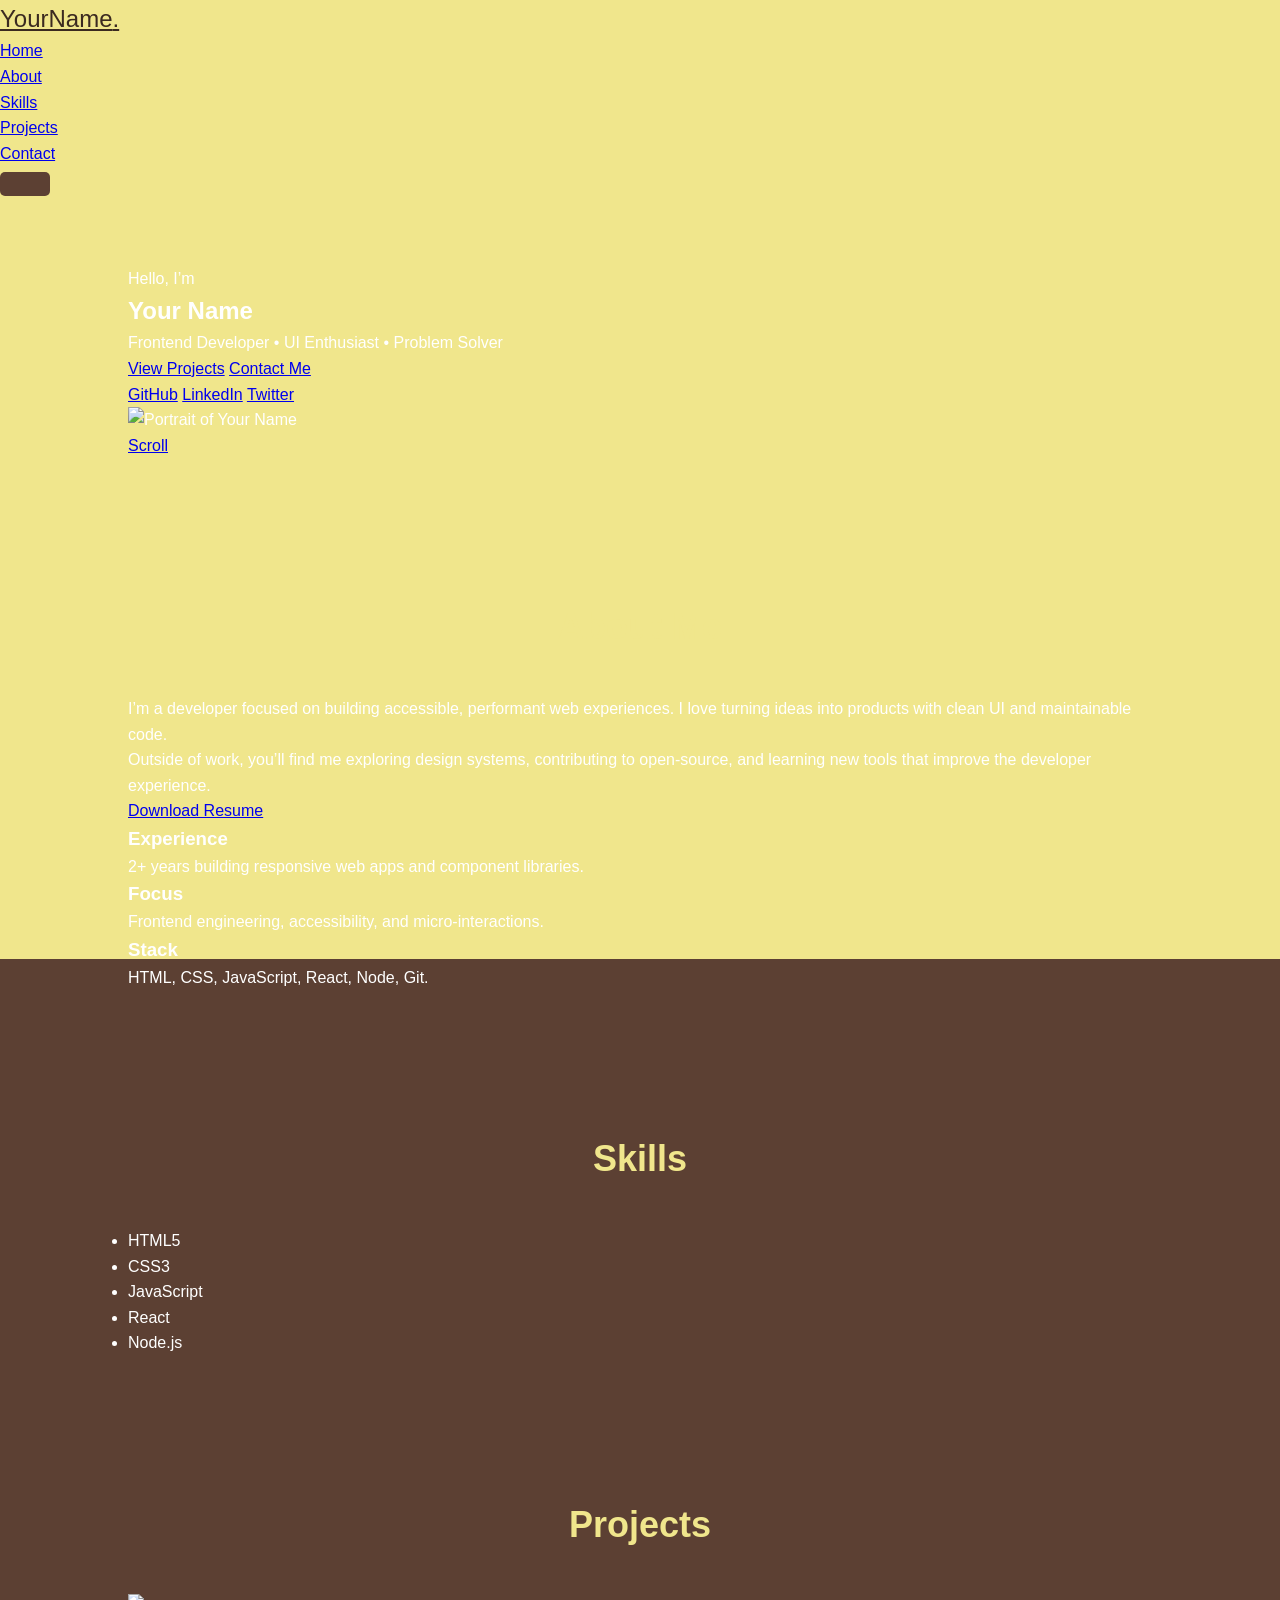
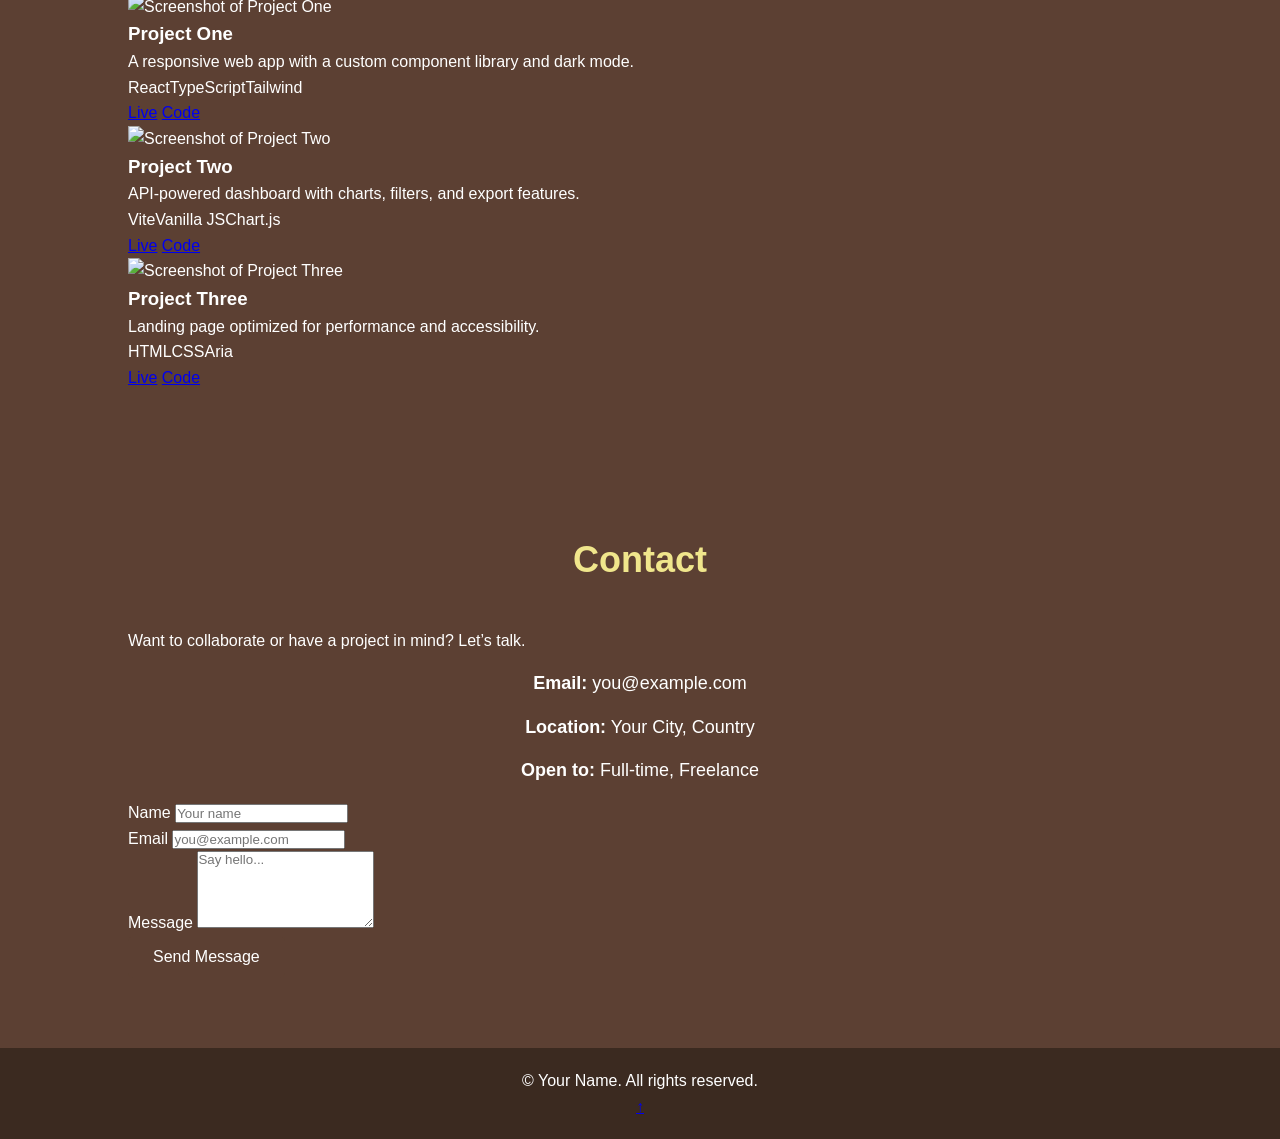
==== Index.html @ 64b2c74c "Revamp portfolio layout and styling Updated the structure and content of the portfolio webpage, incl" ====
<!DOCTYPE html>
<html lang="en">
<head>
  <meta charset="UTF-8" />
  <meta name="viewport" content="width=device-width, initial-scale=1" />
  <title>Personal Portfolio</title>
  <link rel="preconnect" href="[fonts.googleapis.com](https://fonts.googleapis.com)">
  <link rel="preconnect" href="[fonts.gstatic.com](https://fonts.gstatic.com)" crossorigin>
  <link href="[fonts.googleapis.com](https://fonts.googleapis.com/css2?family=Poppins:wght@300;400;600;700&display=swap)" rel="stylesheet">
  <link rel="stylesheet" href="styles.css" />
</head>
<body>
  <header class="site-header">
    <div class="container nav-container">
      <a href="#" class="logo">YourName<span>.</span></a>
      <nav class="site-nav" id="siteNav">
        <ul>
          <li><a href="#home" class="nav-link">Home</a></li>
          <li><a href="#about" class="nav-link">About</a></li>
          <li><a href="#skills" class="nav-link">Skills</a></li>
          <li><a href="#projects" class="nav-link">Projects</a></li>
          <li><a href="#contact" class="nav-link">Contact</a></li>
        </ul>
      </nav>
      <button class="hamburger" id="hamburger" aria-label="Toggle menu" aria-expanded="false">
        <span></span><span></span><span></span>
      </button>
    </div>
  </header>

  <main>
    <!-- Hero -->
    <section id="home" class="section hero">
      <div class="container hero-inner">
        <div class="hero-text">
          <p class="eyebrow">Hello, I’m</p>
          <h1>Your Name</h1>
          <p class="subtitle">Frontend Developer • UI Enthusiast • Problem Solver</p>
          <div class="hero-cta">
            <a href="#projects" class="btn primary">View Projects</a>
            <a href="#contact" class="btn ghost">Contact Me</a>
          </div>
          <div class="socials">
            <a href="#" aria-label="GitHub" class="social-link">GitHub</a>
            <a href="#" aria-label="LinkedIn" class="social-link">LinkedIn</a>
            <a href="#" aria-label="Twitter" class="social-link">Twitter</a>
          </div>
        </div>
        <div class="hero-visual">
          <div class="avatar">
            <!-- Replace with your photo -->
            <img src="[via.placeholder.com](https://via.placeholder.com/420x420.png?text=Your+Photo)" alt="Portrait of Your Name" />
          </div>
        </div>
      </div>
      <a href="#about" class="scroll-indicator" aria-label="Scroll to About">Scroll</a>
    </section>

    <!-- About -->
    <section id="about" class="section about">
      <div class="container grid-2">
        <div>
          <h2>About Me</h2>
          <p>
            I’m a developer focused on building accessible, performant web experiences.
            I love turning ideas into products with clean UI and maintainable code.
          </p>
          <p>
            Outside of work, you’ll find me exploring design systems, contributing to open-source,
            and learning new tools that improve the developer experience.
          </p>
          <a href="resume.pdf" class="btn" download>Download Resume</a>
        </div>
        <div class="about-cards">
          <div class="about-card">
            <h3>Experience</h3>
            <p>2+ years building responsive web apps and component libraries.</p>
          </div>
          <div class="about-card">
            <h3>Focus</h3>
            <p>Frontend engineering, accessibility, and micro-interactions.</p>
          </div>
          <div class="about-card">
            <h3>Stack</h3>
            <p>HTML, CSS, JavaScript, React, Node, Git.</p>
          </div>
        </div>
      </div>
    </section>

    <!-- Skills -->
    <section id="skills" class="section skills">
      <div class="container">
        <h2>Skills</h2>
        <ul class="skill-list">
          <li class="skill">
            <span>HTML5</span>
            <div class="bar" data-level="95"><span></span></div>
          </li>
          <li class="skill">
            <span>CSS3</span>
            <div class="bar" data-level="90"><span></span></div>
          </li>
          <li class="skill">
            <span>JavaScript</span>
            <div class="bar" data-level="85"><span></span></div>
          </li>
          <li class="skill">
            <span>React</span>
            <div class="bar" data-level="80"><span></span></div>
          </li>
          <li class="skill">
            <span>Node.js</span>
            <div class="bar" data-level="70"><span></span></div>
          </li>
        </ul>
      </div>
    </section>

    <!-- Projects -->
    <section id="projects" class="section projects">
      <div class="container">
        <h2>Projects</h2>
        <div class="cards">
          <article class="card">
            <img src="[via.placeholder.com](https://via.placeholder.com/800x520.png?text=Project+One)" alt="Screenshot of Project One" />
            <div class="card-body">
              <h3>Project One</h3>
              <p>A responsive web app with a custom component library and dark mode.</p>
              <div class="tags">
                <span>React</span><span>TypeScript</span><span>Tailwind</span>
              </div>
              <div class="actions">
                <a class="btn small" href="#" target="_blank" rel="noopener">Live</a>
                <a class="btn small ghost" href="#" target="_blank" rel="noopener">Code</a>
              </div>
            </div>
          </article>

          <article class="card">
            <img src="[via.placeholder.com](https://via.placeholder.com/800x520.png?text=Project+Two)" alt="Screenshot of Project Two" />
            <div class="card-body">
              <h3>Project Two</h3>
              <p>API-powered dashboard with charts, filters, and export features.</p>
              <div class="tags">
                <span>Vite</span><span>Vanilla JS</span><span>Chart.js</span>
              </div>
              <div class="actions">
                <a class="btn small" href="#" target="_blank" rel="noopener">Live</a>
                <a class="btn small ghost" href="#" target="_blank" rel="noopener">Code</a>
              </div>
            </div>
          </article>

          <article class="card">
            <img src="[via.placeholder.com](https://via.placeholder.com/800x520.png?text=Project+Three)" alt="Screenshot of Project Three" />
            <div class="card-body">
              <h3>Project Three</h3>
              <p>Landing page optimized for performance and accessibility.</p>
              <div class="tags">
                <span>HTML</span><span>CSS</span><span>Aria</span>
              </div>
              <div class="actions">
                <a class="btn small" href="#" target="_blank" rel="noopener">Live</a>
                <a class="btn small ghost" href="#" target="_blank" rel="noopener">Code</a>
              </div>
            </div>
          </article>
        </div>
      </div>
    </section>

    <!-- Contact -->
    <section id="contact" class="section contact">
      <div class="container grid-2">
        <div>
          <h2>Contact</h2>
          <p>Want to collaborate or have a project in mind? Let’s talk.</p>
          <ul class="contact-list">
            <li><strong>Email:</strong> you@example.com</li>
            <li><strong>Location:</strong> Your City, Country</li>
            <li><strong>Open to:</strong> Full-time, Freelance</li>
          </ul>
        </div>
        <form class="contact-form" id="contactForm" novalidate>
          <div class="field">
            <label for="name">Name</label>
            <input id="name" name="name" type="text" required placeholder="Your name" />
            <span class="error" aria-live="polite"></span>
          </div>
          <div class="field">
            <label for="email">Email</label>
            <input id="email" name="email" type="email" required placeholder="you@example.com" />
            <span class="error" aria-live="polite"></span>
          </div>
          <div class="field">
            <label for="message">Message</label>
            <textarea id="message" name="message" rows="5" required placeholder="Say hello..."></textarea>
            <span class="error" aria-live="polite"></span>
          </div>
          <button type="submit" class="btn primary">Send Message</button>
          <p class="form-status" id="formStatus" role="status" aria-live="polite"></p>
        </form>
      </div>
    </section>
  </main>

  <footer class="site-footer">
    <div class="container footer-inner">
      <p>© <span id="year"></span> Your Name. All rights reserved.</p>
      <a href="#home" class="to-top" aria-label="Back to top">↑</a>
    </div>
  </footer>

  <script src="script.js"></script>
</body>
                </html>
---- styles.css ----
* {
  margin: 0;
  padding: 0;
  box-sizing: border-box;
  font-family: Arial, Helvetica, sans-serif;
}

body {
  color: #fff;
  line-height: 1.6;

  /* Split Background */
  background: linear-gradient(
    to bottom,
    khaki 35%,
    #5c4033 35%
  );
}

/* Navigation */
.navbar {
  display: flex;
  justify-content: space-between;
  align-items: center;
  padding: 20px 10%;
  background-color: rgba(0, 0, 0, 0.2);
}

.logo {
  color: #3b2a20;
  font-size: 24px;
}

.nav-links {
  display: flex;
  list-style: none;
}

.nav-links li {
  margin-left: 20px;
}

.nav-links a {
  text-decoration: none;
  color: #3b2a20;
  font-weight: bold;
  transition: 0.3s;
}

.nav-links a:hover {
  color: white;
}

/* Hero Section */
.hero {
  padding: 60px 10%;
}

.hero-content {
  display: flex;
  align-items: center;
  justify-content: center;
  gap: 50px;
  flex-wrap: wrap;
}

.profile-photo {
  width: 250px;
  height: 250px;
  border-radius: 50%;
  object-fit: cover;
  border: 6px solid #5c4033;
  box-shadow: 0 4px 15px rgba(0, 0, 0, 0.3);
}

.intro-text {
  max-width: 600px;
}

.intro-text h1 {
  color: #3b2a20;
  font-size: 45px;
}

.intro-text h3 {
  color: #5c4033;
  margin-bottom: 15px;
}

.intro-text p {
  color: #2b1d15;
  margin-bottom: 20px;
  font-size: 18px;
}

button {
  padding: 12px 25px;
  border: none;
  background-color: #5c4033;
  color: white;
  font-size: 16px;
  border-radius: 5px;
  cursor: pointer;
  transition: 0.3s;
}

button:hover {
  background-color: #3b2a20;
}

/* General Sections */
.section {
  padding: 70px 10%;
}

.section h2 {
  text-align: center;
  margin-bottom: 40px;
  font-size: 36px;
  color: khaki;
}

/* Skills */
.skills-container {
  display: grid;
  grid-template-columns: repeat(auto-fit, minmax(220px, 1fr));
  gap: 20px;
}

.skill-card {
  background-color: rgba(255, 255, 255, 0.1);
  padding: 20px;
  border-radius: 10px;
  text-align: center;
  transition: 0.3s;
}

.skill-card:hover {
  transform: translateY(-5px);
  background-color: rgba(255, 255, 255, 0.2);
}

/* Projects */
.project-card {
  background-color: rgba(255, 255, 255, 0.1);
  padding: 25px;
  border-radius: 10px;
  margin-bottom: 25px;
}

.project-card h3 {
  margin-bottom: 15px;
  color: khaki;
}

.tech-used {
  margin-top: 10px;
  font-style: italic;
}

/* Difference Section */
.difference-box {
  background-color: rgba(255, 255, 255, 0.1);
  padding: 30px;
  border-radius: 10px;
}

/* Contact */
.contact-list {
  list-style: none;
  text-align: center;
}

.contact-list li {
  margin: 15px 0;
  font-size: 18px;
}

.contact-list a {
  color: khaki;
  text-decoration: none;
}

.contact-list a:hover {
  text-decoration: underline;
}

/* Footer */
footer {
  text-align: center;
  padding: 20px;
  background-color: #3b2a20;
}

/* Responsive Design */
@media (max-width: 768px) {
  .hero-content {
    flex-direction: column;
    text-align: center;
  }

  .nav-links {
    display: none;
  }

  .intro-text h1 {
    font-size: 35px;
  }
}
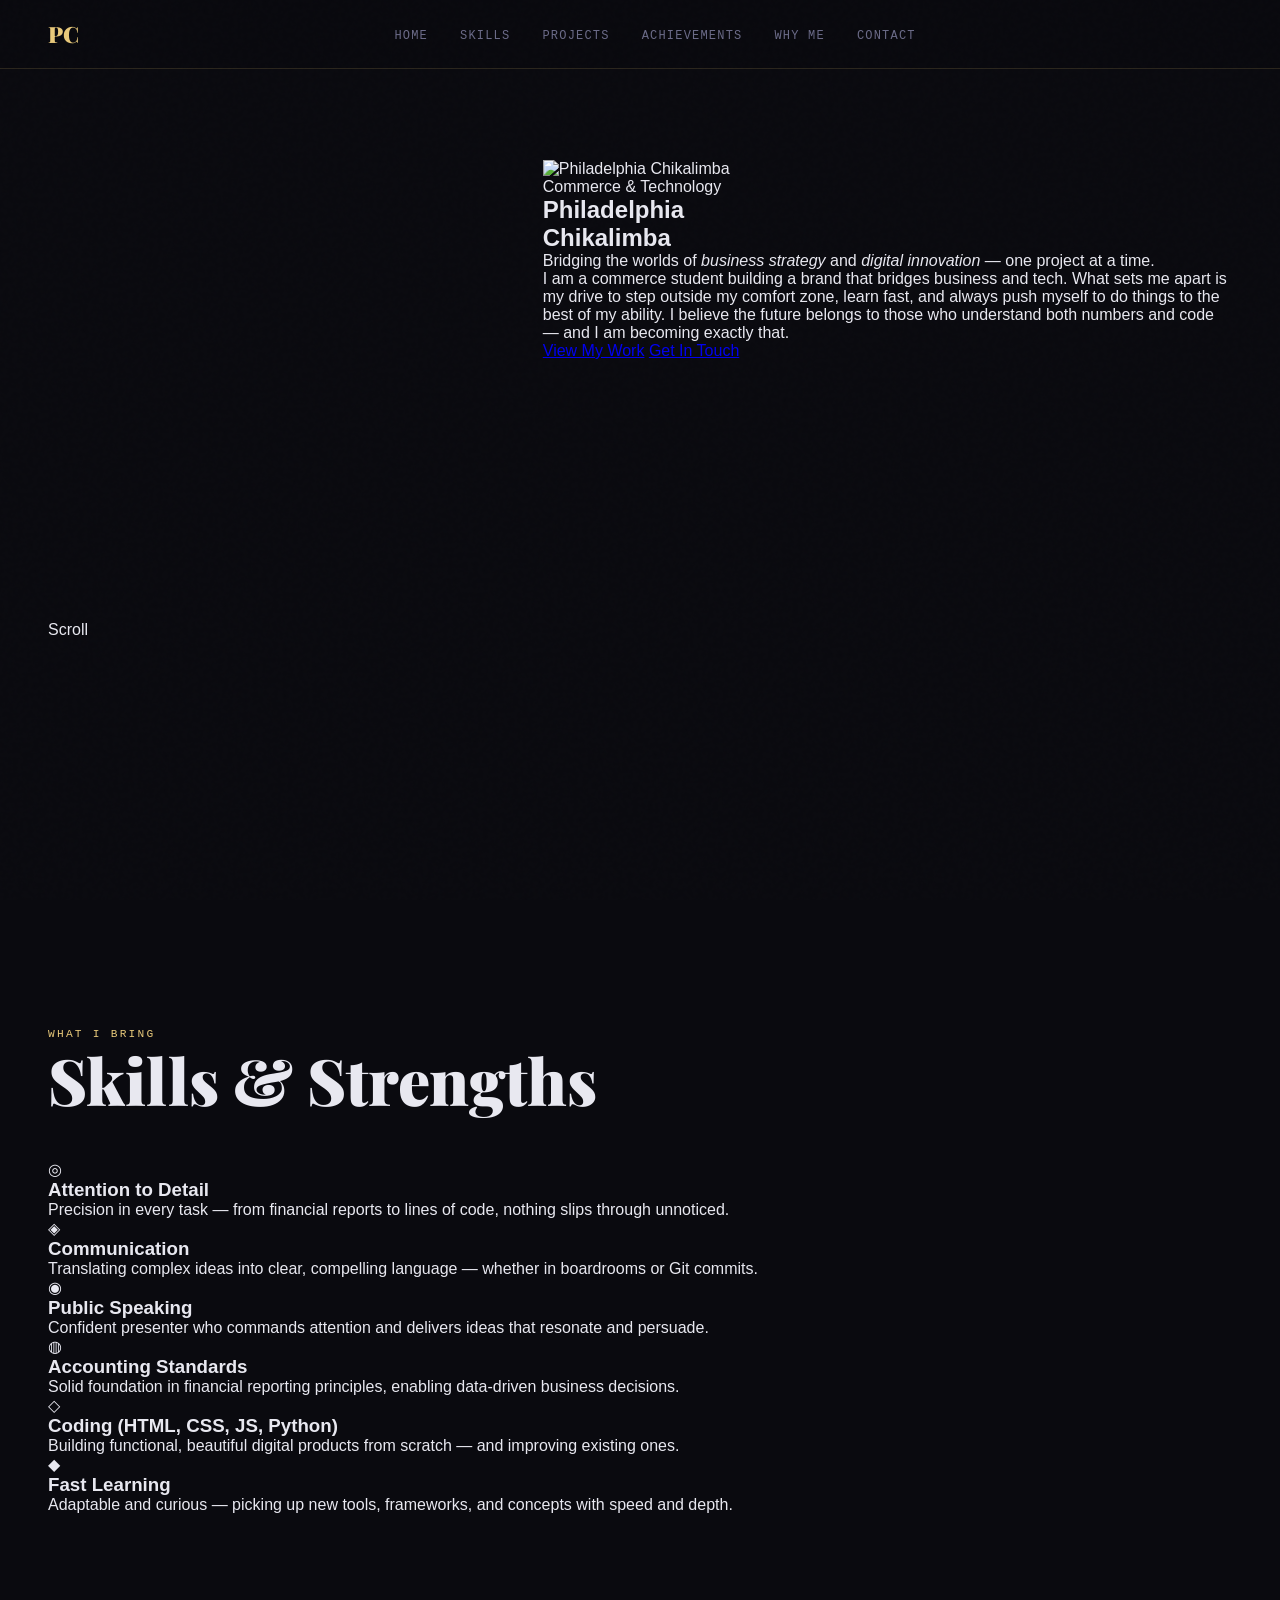
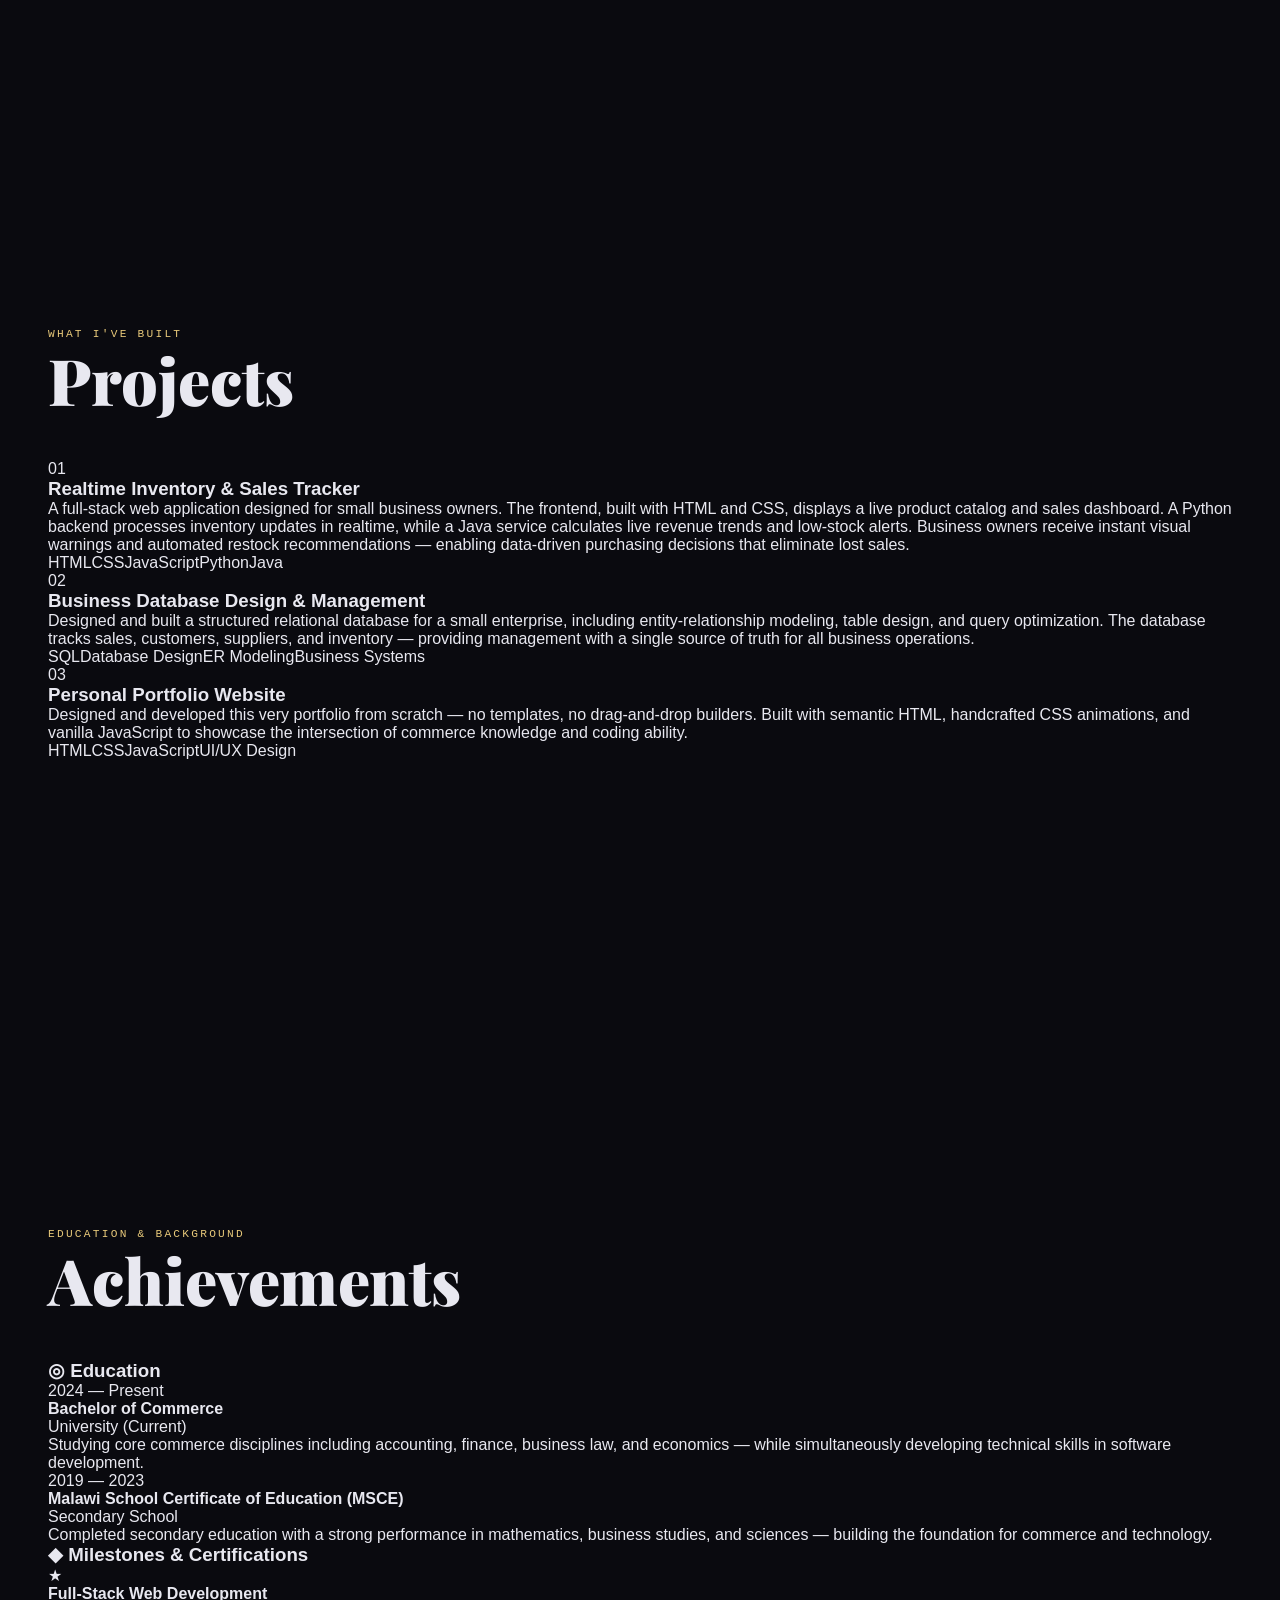
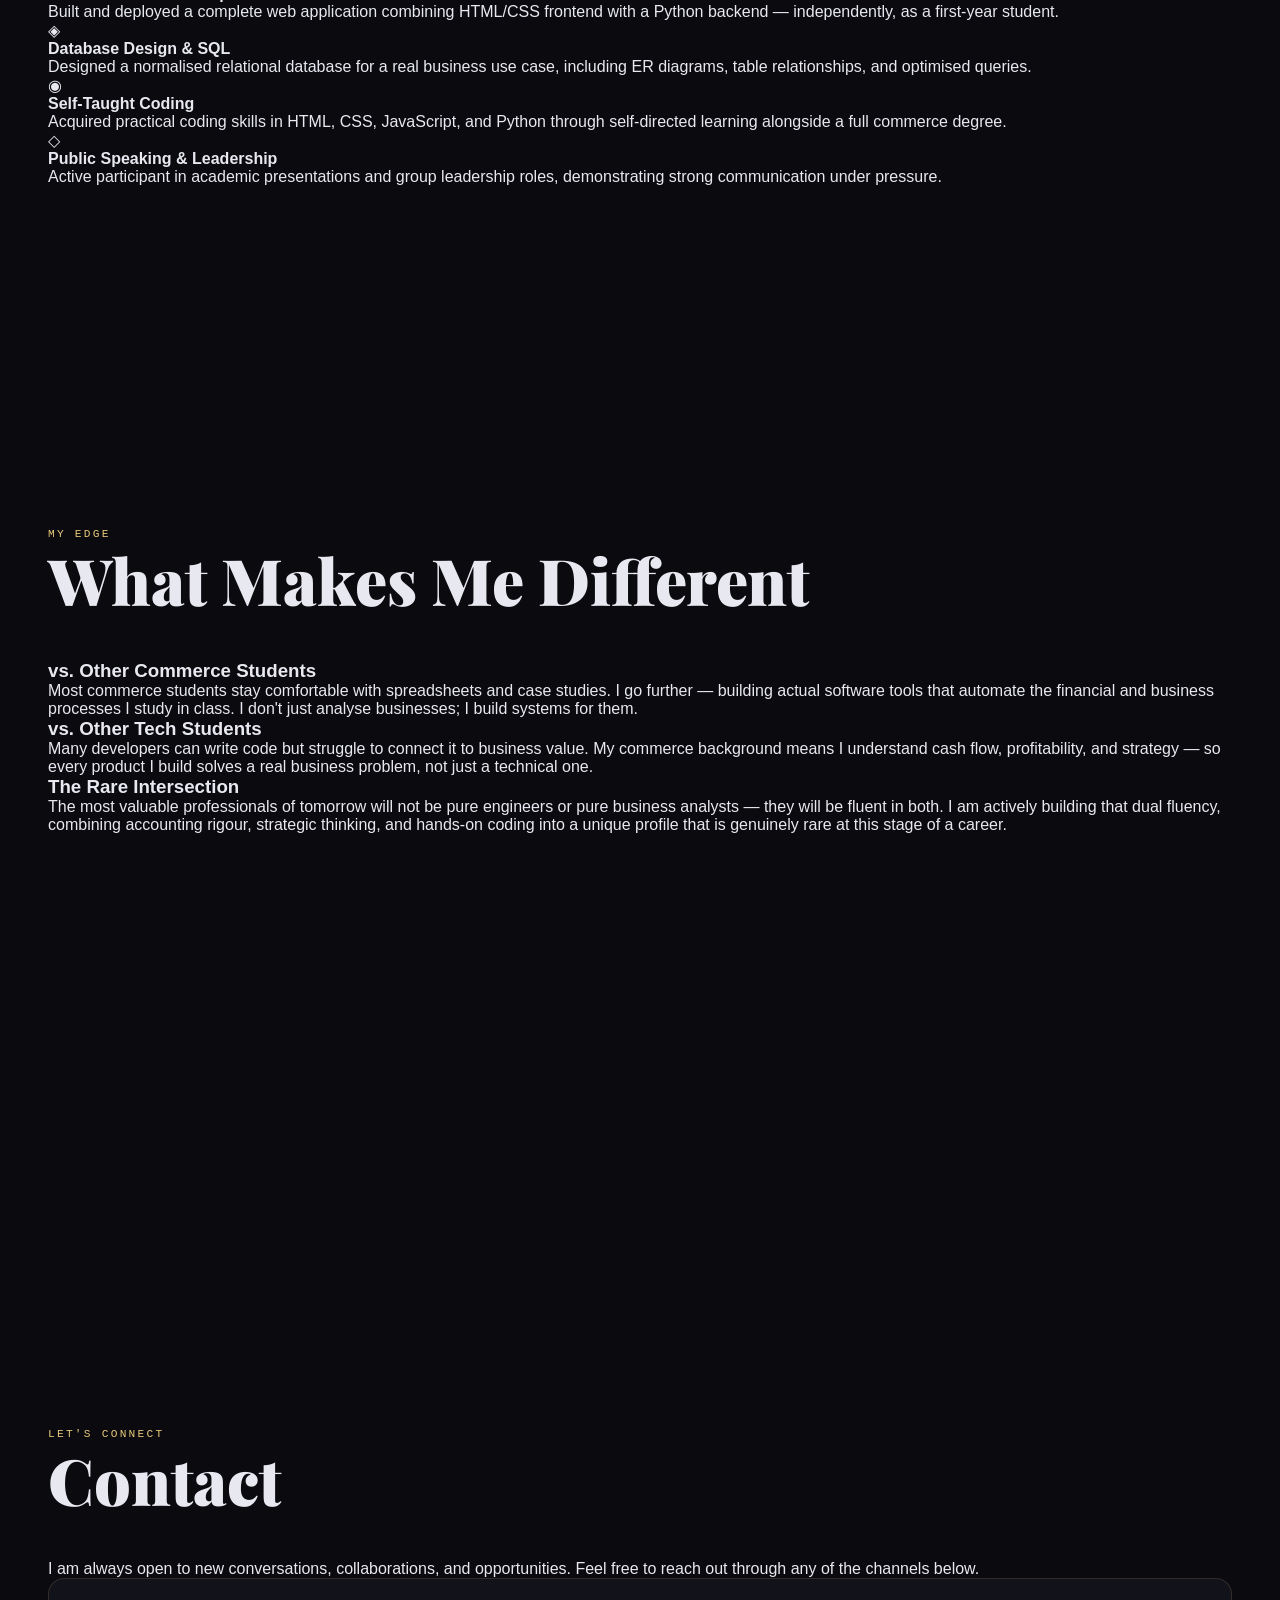
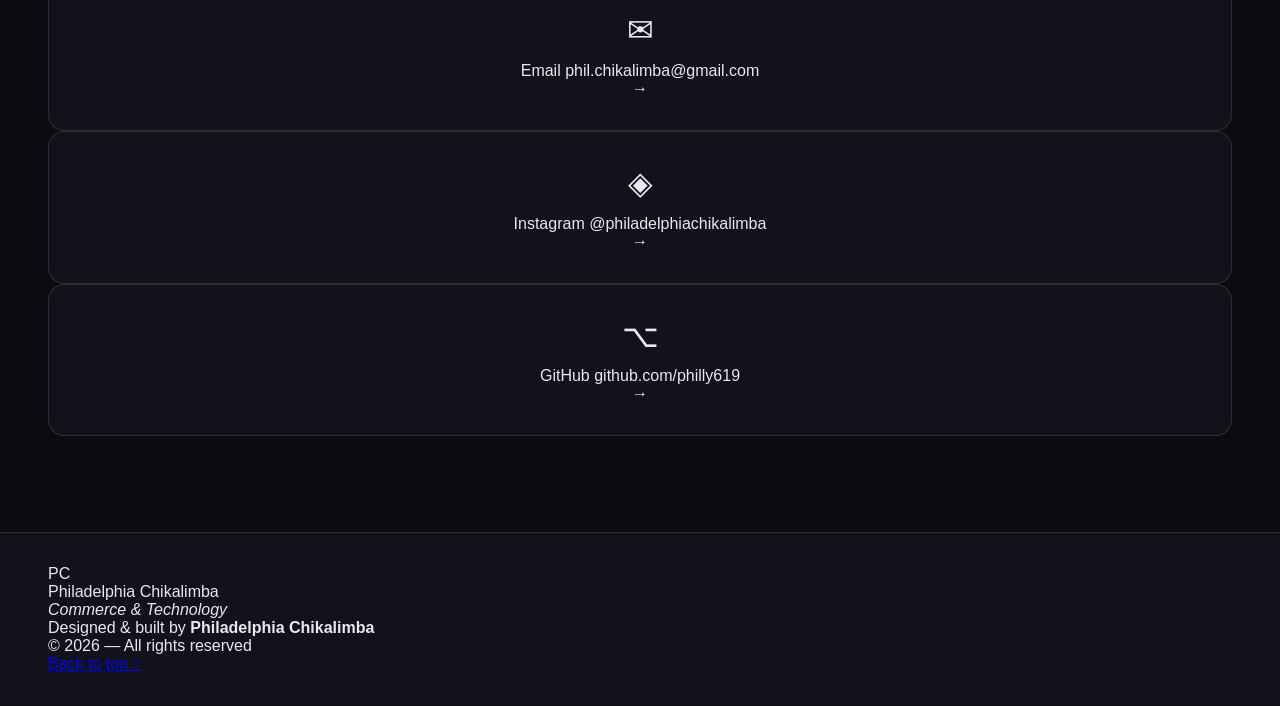
==== commit 3c1db8c2: "Enhance Index.html with new layout and styles" ====
--- a/Index.html
+++ b/Index.html
@@ -2,217 +2,318 @@
 <html lang="en">
 <head>
   <meta charset="UTF-8" />
-  <meta name="viewport" content="width=device-width, initial-scale=1" />
-  <title>Personal Portfolio</title>
-  <link rel="preconnect" href="[fonts.googleapis.com](https://fonts.googleapis.com)">
-  <link rel="preconnect" href="[fonts.gstatic.com](https://fonts.gstatic.com)" crossorigin>
-  <link href="[fonts.googleapis.com](https://fonts.googleapis.com/css2?family=Poppins:wght@300;400;600;700&display=swap)" rel="stylesheet">
-  <link rel="stylesheet" href="styles.css" />
+  <meta name="viewport" content="width=device-width, initial-scale=1.0" />
+  <title>Philadelphia Chikalimba — Portfolio</title>
+  <link rel="stylesheet" href="style.css" />
+  <link href="https://fonts.googleapis.com/css2?family=Playfair+Display:wght@400;700;900&family=Cormorant+Garamond:ital,wght@0,300;0,400;0,600;1,300;1,400&family=Jost:wght@300;400;500;600&display=swap" rel="stylesheet" />
 </head>
 <body>
-  <header class="site-header">
-    <div class="container nav-container">
-      <a href="#" class="logo">YourName<span>.</span></a>
-      <nav class="site-nav" id="siteNav">
-        <ul>
-          <li><a href="#home" class="nav-link">Home</a></li>
-          <li><a href="#about" class="nav-link">About</a></li>
-          <li><a href="#skills" class="nav-link">Skills</a></li>
-          <li><a href="#projects" class="nav-link">Projects</a></li>
-          <li><a href="#contact" class="nav-link">Contact</a></li>
-        </ul>
-      </nav>
-      <button class="hamburger" id="hamburger" aria-label="Toggle menu" aria-expanded="false">
-        <span></span><span></span><span></span>
-      </button>
-    </div>
-  </header>
-
-  <main>
-    <!-- Hero -->
-    <section id="home" class="section hero">
-      <div class="container hero-inner">
-        <div class="hero-text">
-          <p class="eyebrow">Hello, I’m</p>
-          <h1>Your Name</h1>
-          <p class="subtitle">Frontend Developer • UI Enthusiast • Problem Solver</p>
-          <div class="hero-cta">
-            <a href="#projects" class="btn primary">View Projects</a>
-            <a href="#contact" class="btn ghost">Contact Me</a>
-          </div>
-          <div class="socials">
-            <a href="#" aria-label="GitHub" class="social-link">GitHub</a>
-            <a href="#" aria-label="LinkedIn" class="social-link">LinkedIn</a>
-            <a href="#" aria-label="Twitter" class="social-link">Twitter</a>
-          </div>
-        </div>
-        <div class="hero-visual">
-          <div class="avatar">
-            <!-- Replace with your photo -->
-            <img src="[via.placeholder.com](https://via.placeholder.com/420x420.png?text=Your+Photo)" alt="Portrait of Your Name" />
-          </div>
-        </div>
-      </div>
-      <a href="#about" class="scroll-indicator" aria-label="Scroll to About">Scroll</a>
-    </section>
-
-    <!-- About -->
-    <section id="about" class="section about">
-      <div class="container grid-2">
-        <div>
-          <h2>About Me</h2>
+
+  <!-- ── NAVIGATION ── -->
+  <nav id="navbar">
+    <div class="nav-logo">PC</div>
+    <ul class="nav-links">
+      <li><a href="#home">Home</a></li>
+      <li><a href="#skills">Skills</a></li>
+      <li><a href="#projects">Projects</a></li>
+      <li><a href="#achievements">Achievements</a></li>
+      <li><a href="#difference">Why Me</a></li>
+      <li><a href="#contact">Contact</a></li>
+    </ul>
+    <div class="hamburger" id="hamburger">
+      <span></span><span></span><span></span>
+    </div>
+  </nav>
+
+  <!-- ── HERO / HOME ── -->
+  <section id="home" class="hero">
+    <div class="hero-bg-split"></div>
+    <div class="hero-content">
+      <div class="hero-photo-wrap">
+        <div class="photo-ring"></div>
+        <img src="photo.jpg" alt="Philadelphia Chikalimba" class="hero-photo" />
+        <div class="photo-accent"></div>
+      </div>
+      <div class="hero-text">
+        <p class="hero-eyebrow">Commerce &amp; Technology</p>
+        <h1 class="hero-name">Philadelphia<br /><span>Chikalimba</span></h1>
+        <p class="hero-tagline">
+          Bridging the worlds of <em>business strategy</em> and <em>digital innovation</em> — one project at a time.
+        </p>
+        <p class="hero-bio">
+          I am a commerce student building a brand that bridges business and tech. What sets me apart is my drive to step outside my comfort zone, learn fast, and always push myself to do things to the best of my ability. I believe the future belongs to those who understand both numbers and code — and I am becoming exactly that.
+        </p>
+        <div class="hero-cta">
+          <a href="#projects" class="btn btn-primary">View My Work</a>
+          <a href="#contact" class="btn btn-outline">Get In Touch</a>
+        </div>
+      </div>
+    </div>
+    <div class="scroll-indicator">
+      <span>Scroll</span>
+      <div class="scroll-line"></div>
+    </div>
+  </section>
+
+  <!-- ── SKILLS ── -->
+  <section id="skills" class="section skills-section">
+    <div class="section-label">What I Bring</div>
+    <h2 class="section-title">Skills &amp; Strengths</h2>
+    <div class="skills-grid">
+
+      <div class="skill-card" data-delay="0">
+        <div class="skill-icon">◎</div>
+        <h3>Attention to Detail</h3>
+        <p>Precision in every task — from financial reports to lines of code, nothing slips through unnoticed.</p>
+      </div>
+
+      <div class="skill-card" data-delay="1">
+        <div class="skill-icon">◈</div>
+        <h3>Communication</h3>
+        <p>Translating complex ideas into clear, compelling language — whether in boardrooms or Git commits.</p>
+      </div>
+
+      <div class="skill-card" data-delay="2">
+        <div class="skill-icon">◉</div>
+        <h3>Public Speaking</h3>
+        <p>Confident presenter who commands attention and delivers ideas that resonate and persuade.</p>
+      </div>
+
+      <div class="skill-card" data-delay="3">
+        <div class="skill-icon">◍</div>
+        <h3>Accounting Standards</h3>
+        <p>Solid foundation in financial reporting principles, enabling data-driven business decisions.</p>
+      </div>
+
+      <div class="skill-card" data-delay="4">
+        <div class="skill-icon">◇</div>
+        <h3>Coding (HTML, CSS, JS, Python)</h3>
+        <p>Building functional, beautiful digital products from scratch — and improving existing ones.</p>
+      </div>
+
+      <div class="skill-card" data-delay="5">
+        <div class="skill-icon">◆</div>
+        <h3>Fast Learning</h3>
+        <p>Adaptable and curious — picking up new tools, frameworks, and concepts with speed and depth.</p>
+      </div>
+
+    </div>
+  </section>
+
+  <!-- ── PROJECTS ── -->
+  <section id="projects" class="section projects-section">
+    <div class="section-label">What I've Built</div>
+    <h2 class="section-title">Projects</h2>
+    <div class="projects-list">
+
+      <div class="project-item" data-delay="0">
+        <div class="project-number">01</div>
+        <div class="project-body">
+          <h3>Realtime Inventory &amp; Sales Tracker</h3>
           <p>
-            I’m a developer focused on building accessible, performant web experiences.
-            I love turning ideas into products with clean UI and maintainable code.
+            A full-stack web application designed for small business owners. The frontend, built with HTML and CSS, displays a live product catalog and sales dashboard. A Python backend processes inventory updates in realtime, while a Java service calculates live revenue trends and low-stock alerts. Business owners receive instant visual warnings and automated restock recommendations — enabling data-driven purchasing decisions that eliminate lost sales.
           </p>
+          <div class="project-tags">
+            <span>HTML</span><span>CSS</span><span>JavaScript</span><span>Python</span><span>Java</span>
+          </div>
+        </div>
+      </div>
+
+      <div class="project-item" data-delay="1">
+        <div class="project-number">02</div>
+        <div class="project-body">
+          <h3>Business Database Design &amp; Management</h3>
           <p>
-            Outside of work, you’ll find me exploring design systems, contributing to open-source,
-            and learning new tools that improve the developer experience.
+            Designed and built a structured relational database for a small enterprise, including entity-relationship modeling, table design, and query optimization. The database tracks sales, customers, suppliers, and inventory — providing management with a single source of truth for all business operations.
           </p>
-          <a href="resume.pdf" class="btn" download>Download Resume</a>
-        </div>
-        <div class="about-cards">
-          <div class="about-card">
-            <h3>Experience</h3>
-            <p>2+ years building responsive web apps and component libraries.</p>
-          </div>
-          <div class="about-card">
-            <h3>Focus</h3>
-            <p>Frontend engineering, accessibility, and micro-interactions.</p>
-          </div>
-          <div class="about-card">
-            <h3>Stack</h3>
-            <p>HTML, CSS, JavaScript, React, Node, Git.</p>
-          </div>
-        </div>
-      </div>
-    </section>
-
-    <!-- Skills -->
-    <section id="skills" class="section skills">
-      <div class="container">
-        <h2>Skills</h2>
-        <ul class="skill-list">
-          <li class="skill">
-            <span>HTML5</span>
-            <div class="bar" data-level="95"><span></span></div>
-          </li>
-          <li class="skill">
-            <span>CSS3</span>
-            <div class="bar" data-level="90"><span></span></div>
-          </li>
-          <li class="skill">
-            <span>JavaScript</span>
-            <div class="bar" data-level="85"><span></span></div>
-          </li>
-          <li class="skill">
-            <span>React</span>
-            <div class="bar" data-level="80"><span></span></div>
-          </li>
-          <li class="skill">
-            <span>Node.js</span>
-            <div class="bar" data-level="70"><span></span></div>
-          </li>
-        </ul>
-      </div>
-    </section>
-
-    <!-- Projects -->
-    <section id="projects" class="section projects">
-      <div class="container">
-        <h2>Projects</h2>
-        <div class="cards">
-          <article class="card">
-            <img src="[via.placeholder.com](https://via.placeholder.com/800x520.png?text=Project+One)" alt="Screenshot of Project One" />
-            <div class="card-body">
-              <h3>Project One</h3>
-              <p>A responsive web app with a custom component library and dark mode.</p>
-              <div class="tags">
-                <span>React</span><span>TypeScript</span><span>Tailwind</span>
-              </div>
-              <div class="actions">
-                <a class="btn small" href="#" target="_blank" rel="noopener">Live</a>
-                <a class="btn small ghost" href="#" target="_blank" rel="noopener">Code</a>
-              </div>
-            </div>
-          </article>
-
-          <article class="card">
-            <img src="[via.placeholder.com](https://via.placeholder.com/800x520.png?text=Project+Two)" alt="Screenshot of Project Two" />
-            <div class="card-body">
-              <h3>Project Two</h3>
-              <p>API-powered dashboard with charts, filters, and export features.</p>
-              <div class="tags">
-                <span>Vite</span><span>Vanilla JS</span><span>Chart.js</span>
-              </div>
-              <div class="actions">
-                <a class="btn small" href="#" target="_blank" rel="noopener">Live</a>
-                <a class="btn small ghost" href="#" target="_blank" rel="noopener">Code</a>
-              </div>
-            </div>
-          </article>
-
-          <article class="card">
-            <img src="[via.placeholder.com](https://via.placeholder.com/800x520.png?text=Project+Three)" alt="Screenshot of Project Three" />
-            <div class="card-body">
-              <h3>Project Three</h3>
-              <p>Landing page optimized for performance and accessibility.</p>
-              <div class="tags">
-                <span>HTML</span><span>CSS</span><span>Aria</span>
-              </div>
-              <div class="actions">
-                <a class="btn small" href="#" target="_blank" rel="noopener">Live</a>
-                <a class="btn small ghost" href="#" target="_blank" rel="noopener">Code</a>
-              </div>
-            </div>
-          </article>
-        </div>
-      </div>
-    </section>
-
-    <!-- Contact -->
-    <section id="contact" class="section contact">
-      <div class="container grid-2">
-        <div>
-          <h2>Contact</h2>
-          <p>Want to collaborate or have a project in mind? Let’s talk.</p>
-          <ul class="contact-list">
-            <li><strong>Email:</strong> you@example.com</li>
-            <li><strong>Location:</strong> Your City, Country</li>
-            <li><strong>Open to:</strong> Full-time, Freelance</li>
-          </ul>
-        </div>
-        <form class="contact-form" id="contactForm" novalidate>
-          <div class="field">
-            <label for="name">Name</label>
-            <input id="name" name="name" type="text" required placeholder="Your name" />
-            <span class="error" aria-live="polite"></span>
-          </div>
-          <div class="field">
-            <label for="email">Email</label>
-            <input id="email" name="email" type="email" required placeholder="you@example.com" />
-            <span class="error" aria-live="polite"></span>
-          </div>
-          <div class="field">
-            <label for="message">Message</label>
-            <textarea id="message" name="message" rows="5" required placeholder="Say hello..."></textarea>
-            <span class="error" aria-live="polite"></span>
-          </div>
-          <button type="submit" class="btn primary">Send Message</button>
-          <p class="form-status" id="formStatus" role="status" aria-live="polite"></p>
-        </form>
-      </div>
-    </section>
-  </main>
-
-  <footer class="site-footer">
-    <div class="container footer-inner">
-      <p>© <span id="year"></span> Your Name. All rights reserved.</p>
-      <a href="#home" class="to-top" aria-label="Back to top">↑</a>
+          <div class="project-tags">
+            <span>SQL</span><span>Database Design</span><span>ER Modeling</span><span>Business Systems</span>
+          </div>
+        </div>
+      </div>
+
+      <div class="project-item" data-delay="2">
+        <div class="project-number">03</div>
+        <div class="project-body">
+          <h3>Personal Portfolio Website</h3>
+          <p>
+            Designed and developed this very portfolio from scratch — no templates, no drag-and-drop builders. Built with semantic HTML, handcrafted CSS animations, and vanilla JavaScript to showcase the intersection of commerce knowledge and coding ability.
+          </p>
+          <div class="project-tags">
+            <span>HTML</span><span>CSS</span><span>JavaScript</span><span>UI/UX Design</span>
+          </div>
+        </div>
+      </div>
+
+    </div>
+  </section>
+
+  <!-- ── ACHIEVEMENTS ── -->
+  <section id="achievements" class="section achievements-section">
+    <div class="section-label">Education &amp; Background</div>
+    <h2 class="section-title">Achievements</h2>
+
+    <div class="achievements-layout">
+
+      <!-- EDUCATION COLUMN -->
+      <div class="ach-column">
+        <h3 class="ach-column-title">
+          <span class="ach-col-icon">◎</span> Education
+        </h3>
+        <div class="timeline">
+
+          <div class="timeline-item" data-delay="0">
+            <div class="timeline-dot"></div>
+            <div class="timeline-content">
+              <span class="timeline-period">2024 — Present</span>
+              <h4>Bachelor of Commerce</h4>
+              <p class="timeline-place">University (Current)</p>
+              <p>Studying core commerce disciplines including accounting, finance, business law, and economics — while simultaneously developing technical skills in software development.</p>
+            </div>
+          </div>
+
+          <div class="timeline-item" data-delay="1">
+            <div class="timeline-dot"></div>
+            <div class="timeline-content">
+              <span class="timeline-period">2019 — 2023</span>
+              <h4>Malawi School Certificate of Education (MSCE)</h4>
+              <p class="timeline-place">Secondary School</p>
+              <p>Completed secondary education with a strong performance in mathematics, business studies, and sciences — building the foundation for commerce and technology.</p>
+            </div>
+          </div>
+
+        </div>
+      </div>
+
+      <!-- ACHIEVEMENTS COLUMN -->
+      <div class="ach-column">
+        <h3 class="ach-column-title">
+          <span class="ach-col-icon">◆</span> Milestones &amp; Certifications
+        </h3>
+        <div class="ach-cards">
+
+          <div class="ach-badge" data-delay="0">
+            <div class="ach-badge-icon">★</div>
+            <div class="ach-badge-text">
+              <h4>Full-Stack Web Development</h4>
+              <p>Built and deployed a complete web application combining HTML/CSS frontend with a Python backend — independently, as a first-year student.</p>
+            </div>
+          </div>
+
+          <div class="ach-badge" data-delay="1">
+            <div class="ach-badge-icon">◈</div>
+            <div class="ach-badge-text">
+              <h4>Database Design &amp; SQL</h4>
+              <p>Designed a normalised relational database for a real business use case, including ER diagrams, table relationships, and optimised queries.</p>
+            </div>
+          </div>
+
+          <div class="ach-badge" data-delay="2">
+            <div class="ach-badge-icon">◉</div>
+            <div class="ach-badge-text">
+              <h4>Self-Taught Coding</h4>
+              <p>Acquired practical coding skills in HTML, CSS, JavaScript, and Python through self-directed learning alongside a full commerce degree.</p>
+            </div>
+          </div>
+
+          <div class="ach-badge" data-delay="3">
+            <div class="ach-badge-icon">◇</div>
+            <div class="ach-badge-text">
+              <h4>Public Speaking &amp; Leadership</h4>
+              <p>Active participant in academic presentations and group leadership roles, demonstrating strong communication under pressure.</p>
+            </div>
+          </div>
+
+        </div>
+      </div>
+
+    </div>
+  </section>
+
+  <!-- ── WHY ME ── -->
+  <section id="difference" class="section difference-section">
+    <div class="section-label">My Edge</div>
+    <h2 class="section-title">What Makes Me Different</h2>
+    <div class="difference-grid">
+
+      <div class="difference-card highlight">
+        <h3>vs. Other Commerce Students</h3>
+        <p>
+          Most commerce students stay comfortable with spreadsheets and case studies. I go further — building actual software tools that automate the financial and business processes I study in class. I don't just analyse businesses; I build systems for them.
+        </p>
+      </div>
+
+      <div class="difference-card">
+        <h3>vs. Other Tech Students</h3>
+        <p>
+          Many developers can write code but struggle to connect it to business value. My commerce background means I understand cash flow, profitability, and strategy — so every product I build solves a real business problem, not just a technical one.
+        </p>
+      </div>
+
+      <div class="difference-card full-width">
+        <h3>The Rare Intersection</h3>
+        <p>
+          The most valuable professionals of tomorrow will not be pure engineers or pure business analysts — they will be fluent in both. I am actively building that dual fluency, combining accounting rigour, strategic thinking, and hands-on coding into a unique profile that is genuinely rare at this stage of a career.
+        </p>
+      </div>
+
+    </div>
+  </section>
+
+  <!-- ── CONTACT ── -->
+  <section id="contact" class="section contact-section">
+    <div class="section-label">Let's Connect</div>
+    <h2 class="section-title">Contact</h2>
+    <p class="contact-intro">I am always open to new conversations, collaborations, and opportunities. Feel free to reach out through any of the channels below.</p>
+    <div class="contact-links">
+
+      <a href="mailto:phil.chikalimba@gmail.com" class="contact-card" id="email-card">
+        <div class="contact-icon">✉</div>
+        <div class="contact-info">
+          <span class="contact-type">Email</span>
+          <span class="contact-value">phil.chikalimba@gmail.com</span>
+        </div>
+        <div class="contact-arrow">→</div>
+      </a>
+
+      <a href="https://www.instagram.com/philadelphiachikalimba?igsh=0Ghucnkxb2ZpOHd5" target="_blank" rel="noopener noreferrer" class="contact-card">
+        <div class="contact-icon">◈</div>
+        <div class="contact-info">
+          <span class="contact-type">Instagram</span>
+          <span class="contact-value">@philadelphiachikalimba</span>
+        </div>
+        <div class="contact-arrow">→</div>
+      </a>
+
+      <a href="https://github.com/philly619" target="_blank" rel="noopener noreferrer" class="contact-card">
+        <div class="contact-icon">⌥</div>
+        <div class="contact-info">
+          <span class="contact-type">GitHub</span>
+          <span class="contact-value">github.com/philly619</span>
+        </div>
+        <div class="contact-arrow">→</div>
+      </a>
+
+    </div>
+  </section>
+
+  <!-- ── FOOTER ── -->
+  <footer id="footer">
+    <div class="footer-inner">
+      <div class="footer-left">
+        <span class="footer-logo">PC</span>
+        <p>Philadelphia Chikalimba<br /><em>Commerce &amp; Technology</em></p>
+      </div>
+      <div class="footer-center">
+        <p class="footer-credit">Designed &amp; built by <strong>Philadelphia Chikalimba</strong></p>
+        <p class="footer-year">© 2026 — All rights reserved</p>
+      </div>
+      <div class="footer-right">
+        <a href="#home" class="back-to-top">Back to top ↑</a>
+      </div>
     </div>
   </footer>
 
   <script src="script.js"></script>
 </body>
-                </html>
-                
+</html>
--- a/style.css
+++ b/style.css
@@ -0,0 +1,582 @@
+:root {
+    --bg: #0a0a0f;
+    --surface: #12121a;
+    --surface2: #1a1a28;
+    --accent: #e8c97a;
+    --accent2: #7a9fe8;
+    --accent3: #e87aa8;
+    --text: #e8e8f0;
+    --muted: #6b6b88;
+    --border: rgba(232,201,122,0.15);
+    --glow: rgba(232,201,122,0.06);
+  }
+
+  * { margin: 0; padding: 0; box-sizing: border-box; }
+
+  html { scroll-behavior: smooth; }
+
+  body {
+    background: var(--bg);
+    color: var(--text);
+    font-family: 'DM Sans', sans-serif;
+    overflow-x: hidden;
+  }
+
+  /* ── NOISE OVERLAY ── */
+  body::before {
+    content: '';
+    position: fixed;
+    inset: 0;
+    background-image: url("data:image/svg+xml,%3Csvg viewBox='0 0 200 200' xmlns='http://www.w3.org/2000/svg'%3E%3Cfilter id='n'%3E%3CfeTurbulence type='fractalNoise' baseFrequency='0.9' numOctaves='4' stitchTiles='stitch'/%3E%3C/filter%3E%3Crect width='100%25' height='100%25' filter='url(%23n)' opacity='0.03'/%3E%3C/svg%3E");
+    pointer-events: none;
+    z-index: 9999;
+    opacity: 0.4;
+  }
+
+  /* ── NAV ── */
+  nav {
+    position: fixed;
+    top: 0; left: 0; right: 0;
+    z-index: 100;
+    display: flex;
+    justify-content: space-between;
+    align-items: center;
+    padding: 1.2rem 3rem;
+    background: rgba(10,10,15,0.85);
+    backdrop-filter: blur(20px);
+    border-bottom: 1px solid var(--border);
+  }
+
+  .nav-logo {
+    font-family: 'Playfair Display', serif;
+    font-size: 1.4rem;
+    font-weight: 900;
+    color: var(--accent);
+    letter-spacing: -0.02em;
+  }
+
+  .nav-links {
+    display: flex;
+    gap: 2rem;
+    list-style: none;
+  }
+
+  .nav-links a {
+    font-family: 'DM Mono', monospace;
+    font-size: 0.75rem;
+    color: var(--muted);
+    text-decoration: none;
+    letter-spacing: 0.1em;
+    text-transform: uppercase;
+    transition: color 0.3s;
+  }
+
+  .nav-links a:hover { color: var(--accent); }
+
+  /* ── SECTIONS ── */
+  section {
+    min-height: 100vh;
+    padding: 8rem 3rem 4rem;
+    max-width: 1400px;
+    margin: 0 auto;
+  }
+
+  .section-label {
+    font-family: 'DM Mono', monospace;
+    font-size: 0.7rem;
+    color: var(--accent);
+    letter-spacing: 0.2em;
+    text-transform: uppercase;
+    margin-bottom: 0.5rem;
+  }
+
+  .section-title {
+    font-family: 'Playfair Display', serif;
+    font-size: clamp(2.5rem, 5vw, 4.5rem);
+    font-weight: 900;
+    line-height: 1;
+    margin-bottom: 3rem;
+  }
+
+  /* ── HERO / DASHBOARD ── */
+  #home {
+    display: grid;
+    grid-template-columns: 1fr 1.6fr;
+    gap: 4rem;
+    align-items: start;
+    padding-top: 10rem;
+  }
+
+  .profile-card {
+    background: var(--surface);
+    border: 1px solid var(--border);
+    border-radius: 24px;
+    padding: 2.5rem;
+    position: relative;
+    overflow: hidden;
+    animation: fadeUp 0.8s ease both;
+  }
+
+  .profile-card::before {
+    content: '';
+    position: absolute;
+    top: -60px; left: -60px;
+    width: 200px; height: 200px;
+    background: radial-gradient(circle, rgba(232,201,122,0.12), transparent 70%);
+    border-radius: 50%;
+  }
+
+  .avatar-wrapper {
+    position: relative;
+    width: 110px;
+    height: 110px;
+    margin-bottom: 1.5rem;
+  }
+
+  .avatar {
+    width: 110px;
+    height: 110px;
+    border-radius: 50%;
+    background: linear-gradient(135deg, #e8c97a 0%, #e87aa8 50%, #7a9fe8 100%);
+    display: flex;
+    align-items: center;
+    justify-content: center;
+    font-family: 'Playfair Display', serif;
+    font-size: 2.8rem;
+    font-weight: 900;
+    color: #0a0a0f;
+  }
+
+  .status-dot {
+    position: absolute;
+    bottom: 6px; right: 6px;
+    width: 16px; height: 16px;
+    background: #4ade80;
+    border-radius: 50%;
+    border: 3px solid var(--surface);
+    animation: pulse 2s infinite;
+  }
+
+  @keyframes pulse {
+    0%, 100% { box-shadow: 0 0 0 0 rgba(74,222,128,0.4); }
+    50% { box-shadow: 0 0 0 6px rgba(74,222,128,0); }
+  }
+
+  .profile-name {
+    font-family: 'Playfair Display', serif;
+    font-size: 1.8rem;
+    font-weight: 700;
+    margin-bottom: 0.3rem;
+  }
+
+  .profile-role {
+    font-family: 'DM Mono', monospace;
+    font-size: 0.75rem;
+    color: var(--accent);
+    letter-spacing: 0.1em;
+    margin-bottom: 1.2rem;
+  }
+
+  .profile-bio {
+    font-size: 0.9rem;
+    color: var(--muted);
+    line-height: 1.7;
+    margin-bottom: 2rem;
+  }
+
+  .stat-row {
+    display: grid;
+    grid-template-columns: repeat(3, 1fr);
+    gap: 1rem;
+    margin-top: 1.5rem;
+  }
+
+  .stat-box {
+    background: var(--surface2);
+    border-radius: 12px;
+    padding: 1rem;
+    text-align: center;
+    border: 1px solid rgba(255,255,255,0.05);
+  }
+
+  .stat-val {
+    font-family: 'Playfair Display', serif;
+    font-size: 1.6rem;
+    font-weight: 700;
+    color: var(--accent);
+  }
+
+  .stat-lbl {
+    font-family: 'DM Mono', monospace;
+    font-size: 0.62rem;
+    color: var(--muted);
+    letter-spacing: 0.08em;
+    text-transform: uppercase;
+    margin-top: 0.2rem;
+  }
+
+  .skills-list {
+    display: flex;
+    flex-wrap: wrap;
+    gap: 0.5rem;
+    margin-top: 1.5rem;
+  }
+
+  .skill-tag {
+    font-family: 'DM Mono', monospace;
+    font-size: 0.68rem;
+    padding: 0.3rem 0.8rem;
+    border-radius: 100px;
+    border: 1px solid var(--border);
+    color: var(--accent);
+    letter-spacing: 0.05em;
+  }
+
+  /* ── DASHBOARD PANELS ── */
+  .dashboard-panels {
+    display: flex;
+    flex-direction: column;
+    gap: 1.5rem;
+    animation: fadeUp 0.8s 0.2s ease both;
+  }
+
+  .panel {
+    background: var(--surface);
+    border: 1px solid var(--border);
+    border-radius: 20px;
+    padding: 1.8rem 2rem;
+    position: relative;
+    overflow: hidden;
+  }
+
+  .panel-title {
+    font-family: 'DM Mono', monospace;
+    font-size: 0.7rem;
+    color: var(--muted);
+    letter-spacing: 0.15em;
+    text-transform: uppercase;
+    margin-bottom: 1.2rem;
+    display: flex;
+    align-items: center;
+    gap: 0.6rem;
+  }
+
+  .panel-title::before {
+    content: '';
+    width: 6px; height: 6px;
+    border-radius: 50%;
+    background: var(--accent);
+    display: inline-block;
+  }
+
+  .kpi-row {
+    display: grid;
+    grid-template-columns: repeat(4, 1fr);
+    gap: 1rem;
+  }
+
+  .kpi {
+    text-align: center;
+    padding: 1rem;
+    background: var(--surface2);
+    border-radius: 12px;
+    border: 1px solid rgba(255,255,255,0.04);
+    transition: border-color 0.3s, transform 0.3s;
+  }
+
+  .kpi:hover {
+    border-color: var(--border);
+    transform: translateY(-2px);
+  }
+
+  .kpi-val {
+    font-family: 'Playfair Display', serif;
+    font-size: 1.5rem;
+    font-weight: 700;
+  }
+
+  .kpi-lbl {
+    font-family: 'DM Mono', monospace;
+    font-size: 0.6rem;
+    color: var(--muted);
+    letter-spacing: 0.08em;
+    text-transform: uppercase;
+    margin-top: 0.2rem;
+  }
+
+  .kpi-val.gold { color: var(--accent); }
+  .kpi-val.blue { color: var(--accent2); }
+  .kpi-val.rose { color: var(--accent3); }
+  .kpi-val.green { color: #4ade80; }
+
+  /* ── CUSTOMER SECTION ── */
+  #customers {
+    padding-top: 5rem;
+    min-height: auto;
+  }
+
+  .table-wrapper {
+    background: var(--surface);
+    border: 1px solid var(--border);
+    border-radius: 20px;
+    overflow: hidden;
+    animation: fadeUp 0.8s ease both;
+  }
+
+  .table-header {
+    display: flex;
+    align-items: center;
+    justify-content: space-between;
+    padding: 1.5rem 2rem;
+    border-bottom: 1px solid var(--border);
+  }
+
+  .table-header h3 {
+    font-family: 'DM Mono', monospace;
+    font-size: 0.75rem;
+    color: var(--accent);
+    letter-spacing: 0.15em;
+    text-transform: uppercase;
+  }
+
+  .search-bar {
+    background: var(--surface2);
+    border: 1px solid var(--border);
+    border-radius: 8px;
+    padding: 0.5rem 1rem;
+    color: var(--text);
+    font-family: 'DM Mono', monospace;
+    font-size: 0.75rem;
+    width: 200px;
+    outline: none;
+    transition: border-color 0.3s;
+  }
+
+  .search-bar:focus { border-color: var(--accent); }
+  .search-bar::placeholder { color: var(--muted); }
+
+  table {
+    width: 100%;
+    border-collapse: collapse;
+  }
+
+  thead th {
+    font-family: 'DM Mono', monospace;
+    font-size: 0.65rem;
+    color: var(--muted);
+    letter-spacing: 0.12em;
+    text-transform: uppercase;
+    padding: 1rem 1.5rem;
+    text-align: left;
+    border-bottom: 1px solid rgba(255,255,255,0.05);
+    background: var(--surface2);
+  }
+
+  tbody td {
+    padding: 1.1rem 1.5rem;
+    font-size: 0.88rem;
+    border-bottom: 1px solid rgba(255,255,255,0.04);
+    vertical-align: middle;
+  }
+
+  tbody tr:last-child td { border-bottom: none; }
+
+  tbody tr {
+    transition: background 0.2s;
+  }
+
+  tbody tr:hover { background: rgba(232,201,122,0.03); }
+
+  .customer-avatar {
+    width: 34px; height: 34px;
+    border-radius: 50%;
+    display: flex;
+    align-items: center;
+    justify-content: center;
+    font-family: 'DM Mono', monospace;
+    font-size: 0.72rem;
+    font-weight: 500;
+    color: #0a0a0f;
+    margin-right: 0.8rem;
+    flex-shrink: 0;
+  }
+
+  .customer-cell {
+    display: flex;
+    align-items: center;
+  }
+
+  .customer-name {
+    font-weight: 500;
+    font-size: 0.9rem;
+  }
+
+  .customer-email {
+    font-family: 'DM Mono', monospace;
+    font-size: 0.68rem;
+    color: var(--muted);
+    margin-top: 0.1rem;
+  }
+
+  .badge {
+    display: inline-block;
+    padding: 0.25rem 0.7rem;
+    border-radius: 100px;
+    font-family: 'DM Mono', monospace;
+    font-size: 0.62rem;
+    letter-spacing: 0.06em;
+    font-weight: 500;
+  }
+
+  .badge-delivered  { background: rgba(74,222,128,0.12);  color: #4ade80; border: 1px solid rgba(74,222,128,0.25); }
+  .badge-processing { background: rgba(122,159,232,0.12); color: #7a9fe8; border: 1px solid rgba(122,159,232,0.25); }
+  .badge-pending    { background: rgba(232,201,122,0.12); color: #e8c97a; border: 1px solid rgba(232,201,122,0.25); }
+  .badge-cancelled  { background: rgba(232,122,168,0.12); color: #e87aa8; border: 1px solid rgba(232,122,168,0.25); }
+
+  .balance-pos { color: #4ade80;  font-family: 'DM Mono', monospace; font-size: 0.85rem; }
+  .balance-neg { color: #e87aa8;  font-family: 'DM Mono', monospace; font-size: 0.85rem; }
+
+  .order-count {
+    font-family: 'DM Mono', monospace;
+    font-size: 0.82rem;
+    color: var(--accent2);
+  }
+
+  .timing {
+    font-family: 'DM Mono', monospace;
+    font-size: 0.75rem;
+    color: var(--muted);
+  }
+
+  /* ── PRODUCT PILLS ── */
+  .products-cell {
+    display: flex;
+    flex-wrap: wrap;
+    gap: 0.3rem;
+    max-width: 240px;
+  }
+
+  .product-pill {
+    background: var(--surface2);
+    border: 1px solid rgba(255,255,255,0.07);
+    border-radius: 6px;
+    padding: 0.15rem 0.5rem;
+    font-family: 'DM Mono', monospace;
+    font-size: 0.6rem;
+    color: var(--text);
+  }
+
+  /* ── CONTACT ── */
+  #contact {
+    min-height: auto;
+    padding-bottom: 6rem;
+  }
+
+  .contact-grid {
+    display: grid;
+    grid-template-columns: repeat(4, 1fr);
+    gap: 1.2rem;
+    margin-top: 2rem;
+  }
+
+  .contact-card {
+    background: var(--surface);
+    border: 1px solid var(--border);
+    border-radius: 16px;
+    padding: 2rem 1.5rem;
+    text-align: center;
+    text-decoration: none;
+    color: inherit;
+    transition: transform 0.3s, border-color 0.3s, box-shadow 0.3s;
+    display: block;
+  }
+
+  .contact-card:hover {
+    transform: translateY(-4px);
+    border-color: var(--accent);
+    box-shadow: 0 20px 40px rgba(0,0,0,0.4);
+  }
+
+  .contact-icon {
+    font-size: 2rem;
+    margin-bottom: 0.8rem;
+    display: block;
+  }
+
+  .contact-platform {
+    font-family: 'DM Mono', monospace;
+    font-size: 0.65rem;
+    color: var(--muted);
+    letter-spacing: 0.15em;
+    text-transform: uppercase;
+    margin-bottom: 0.4rem;
+  }
+
+  .contact-handle {
+    font-family: 'Playfair Display', serif;
+    font-size: 1rem;
+    font-weight: 700;
+    color: var(--accent);
+  }
+
+  /* ── FOOTER ── */
+  footer {
+    background: var(--surface);
+    border-top: 1px solid var(--border);
+    padding: 2rem 3rem;
+    display: flex;
+    align-items: center;
+    justify-content: space-between;
+  }
+
+  .footer-copy {
+    font-family: 'DM Mono', monospace;
+    font-size: 0.7rem;
+    color: var(--muted);
+    letter-spacing: 0.06em;
+  }
+
+  .footer-dev {
+    font-family: 'DM Mono', monospace;
+    font-size: 0.7rem;
+    color: var(--muted);
+  }
+
+  .footer-dev span {
+    color: var(--accent);
+    font-weight: 500;
+  }
+
+  /* ── ANIMATIONS ── */
+  @keyframes fadeUp {
+    from { opacity: 0; transform: translateY(30px); }
+    to   { opacity: 1; transform: translateY(0); }
+  }
+
+  .divider {
+    border: none;
+    border-top: 1px solid var(--border);
+    margin: 0 3rem;
+  }
+
+  /* ── SCROLLBAR ── */
+  ::-webkit-scrollbar       { width: 6px; }
+  ::-webkit-scrollbar-track { background: var(--bg); }
+  ::-webkit-scrollbar-thumb { background: var(--border); border-radius: 3px; }
+
+  /* ── RESPONSIVE ── */
+  @media (max-width: 1024px) {
+    #home              { grid-template-columns: 1fr; }
+    .kpi-row           { grid-template-columns: repeat(2, 1fr); }
+    .contact-grid      { grid-template-columns: repeat(2, 1fr); }
+    nav                { padding: 1rem 1.5rem; }
+    section            { padding: 6rem 1.5rem 3rem; }
+  }
+
+  @media (max-width: 640px) {
+    .kpi-row           { grid-template-columns: repeat(2, 1fr); }
+    .contact-grid      { grid-template-columns: 1fr 1fr; }
+    .nav-links         { display: none; }
+    table              { font-size: 0.75rem; }
+    thead th, tbody td { padding: 0.75rem 0.8rem; }
+  }
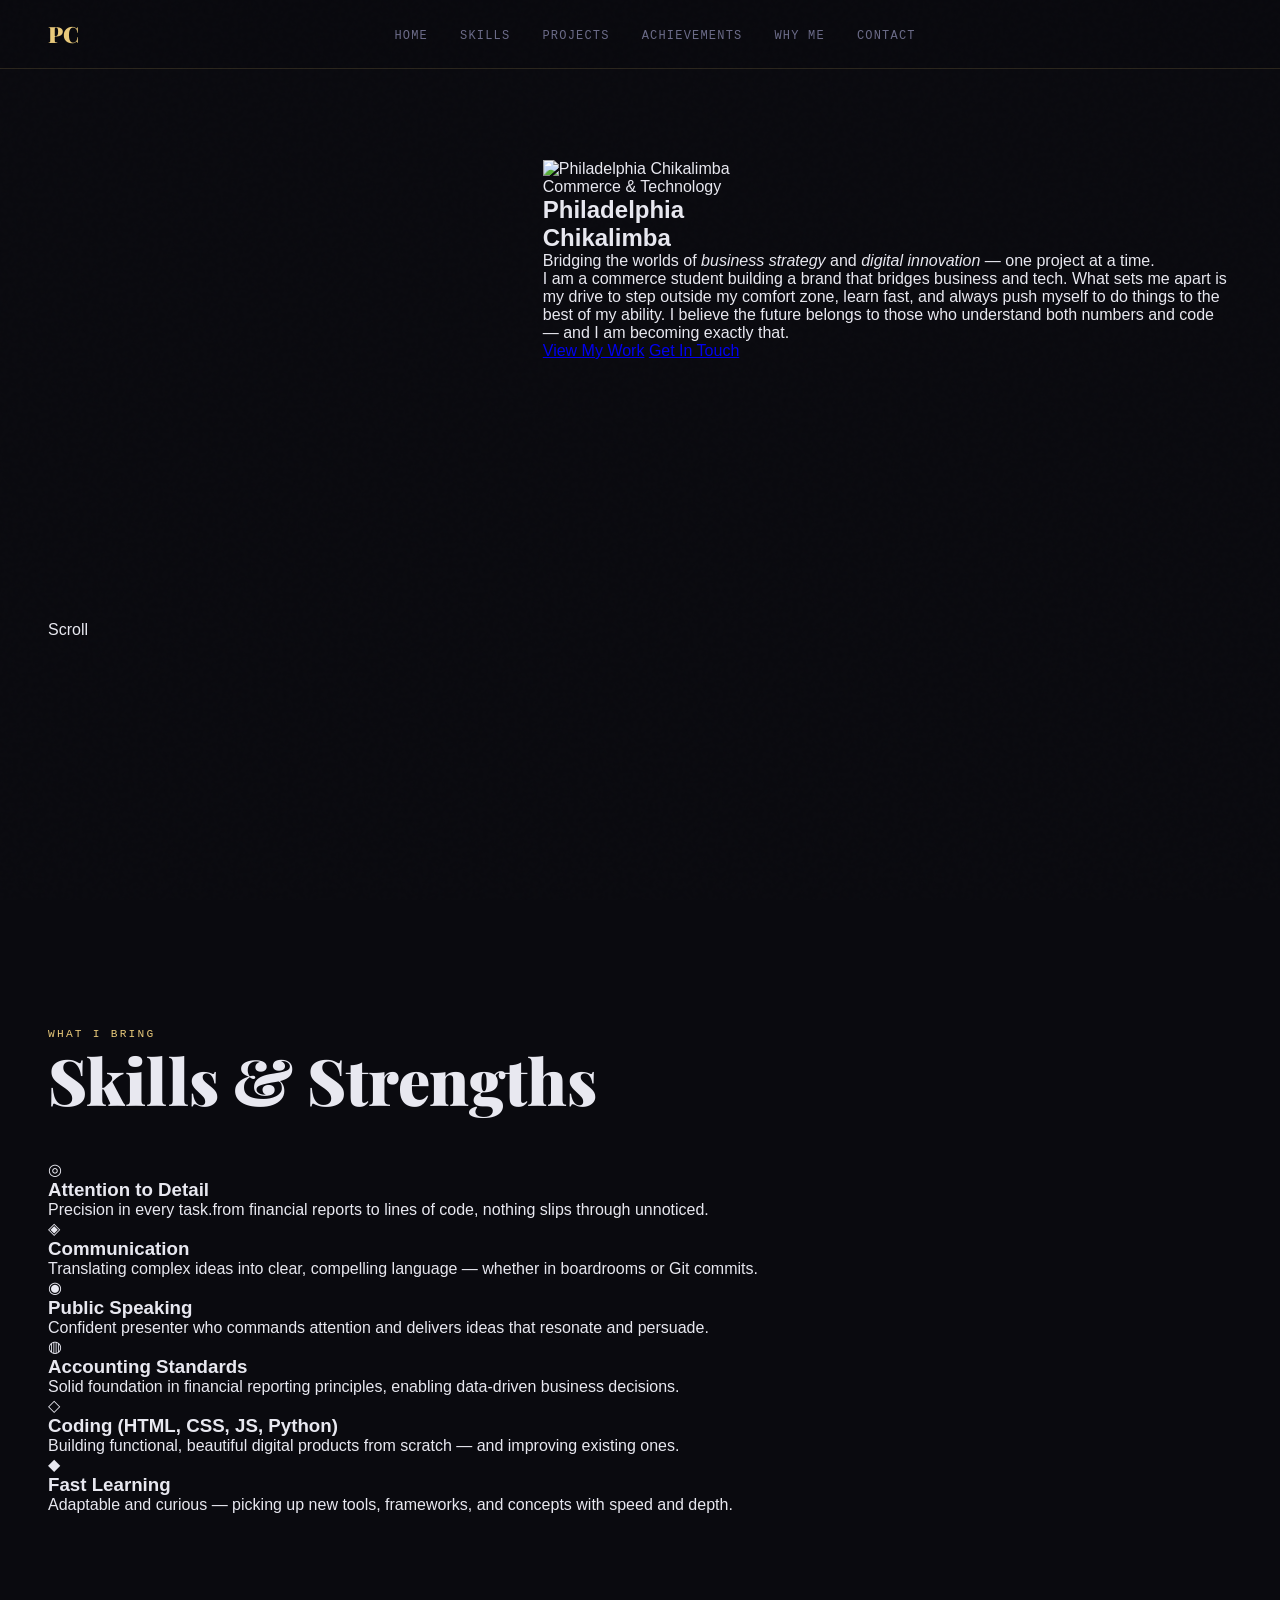
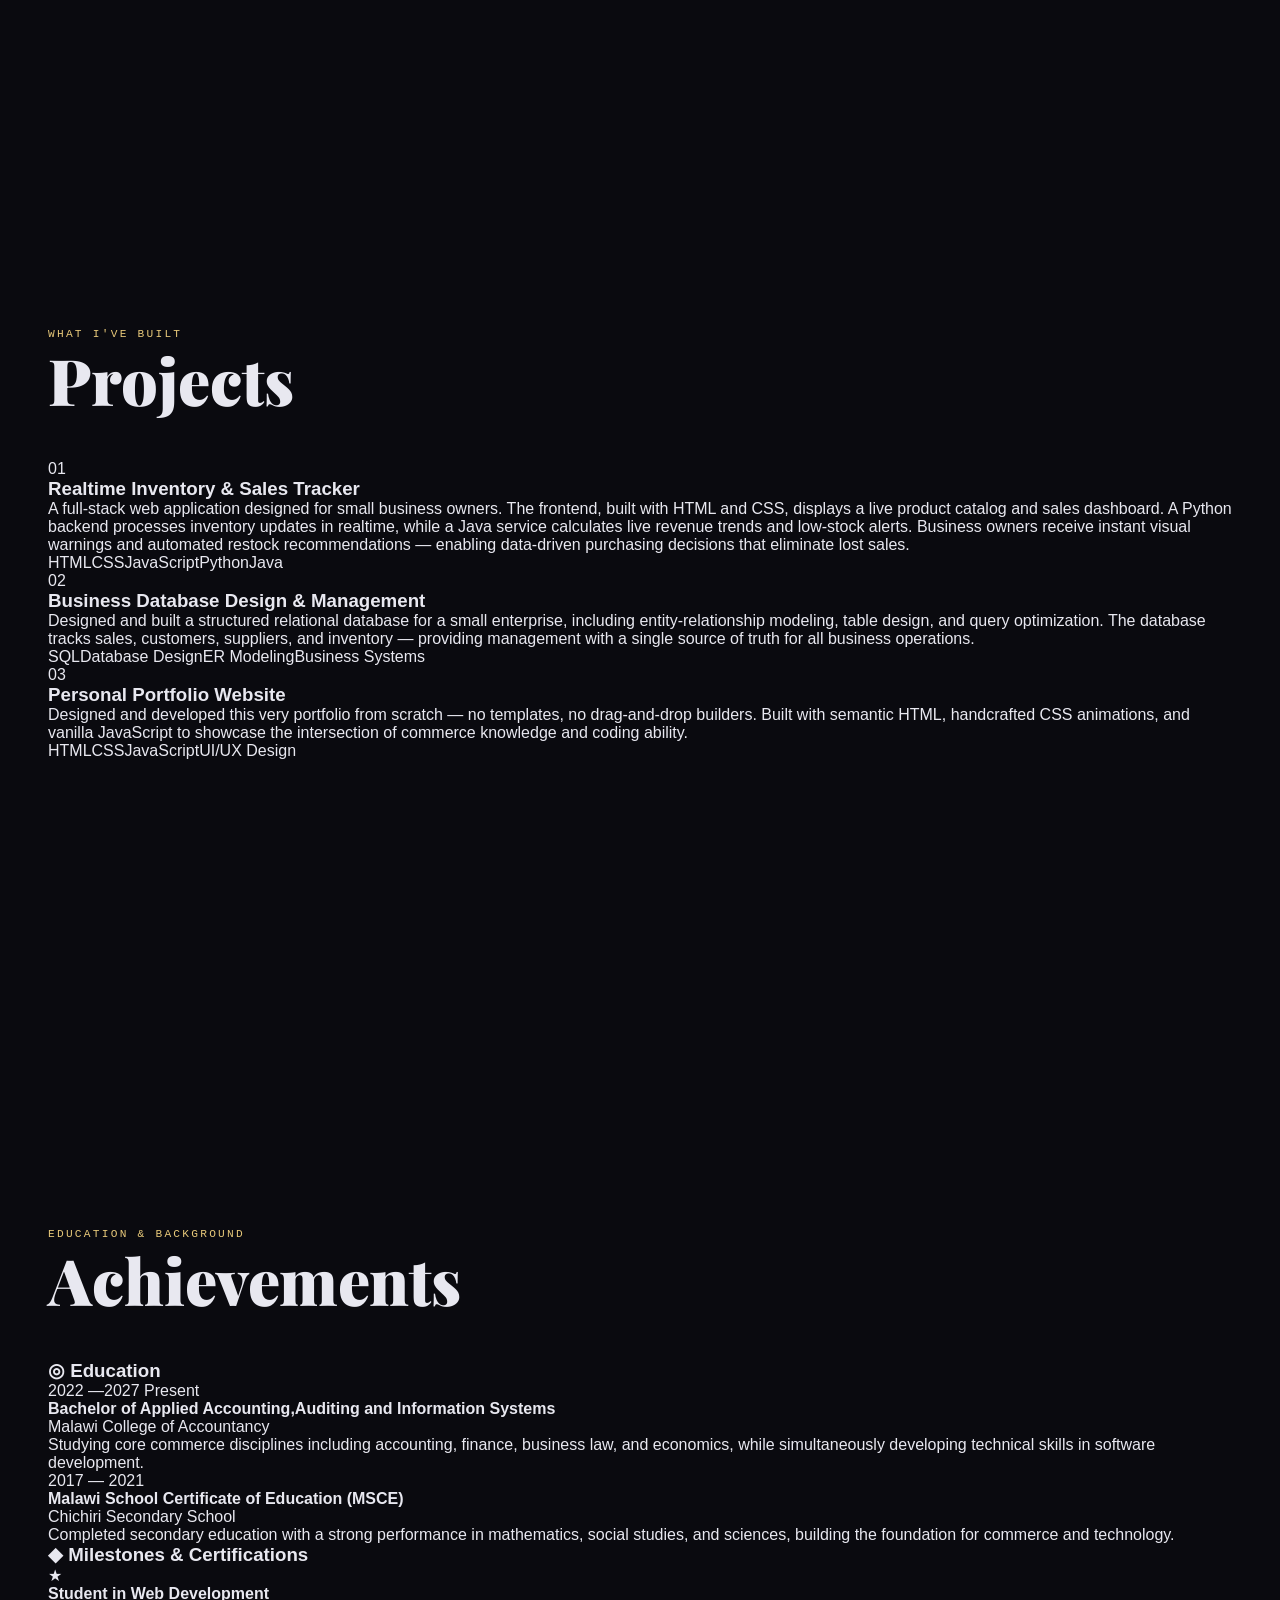
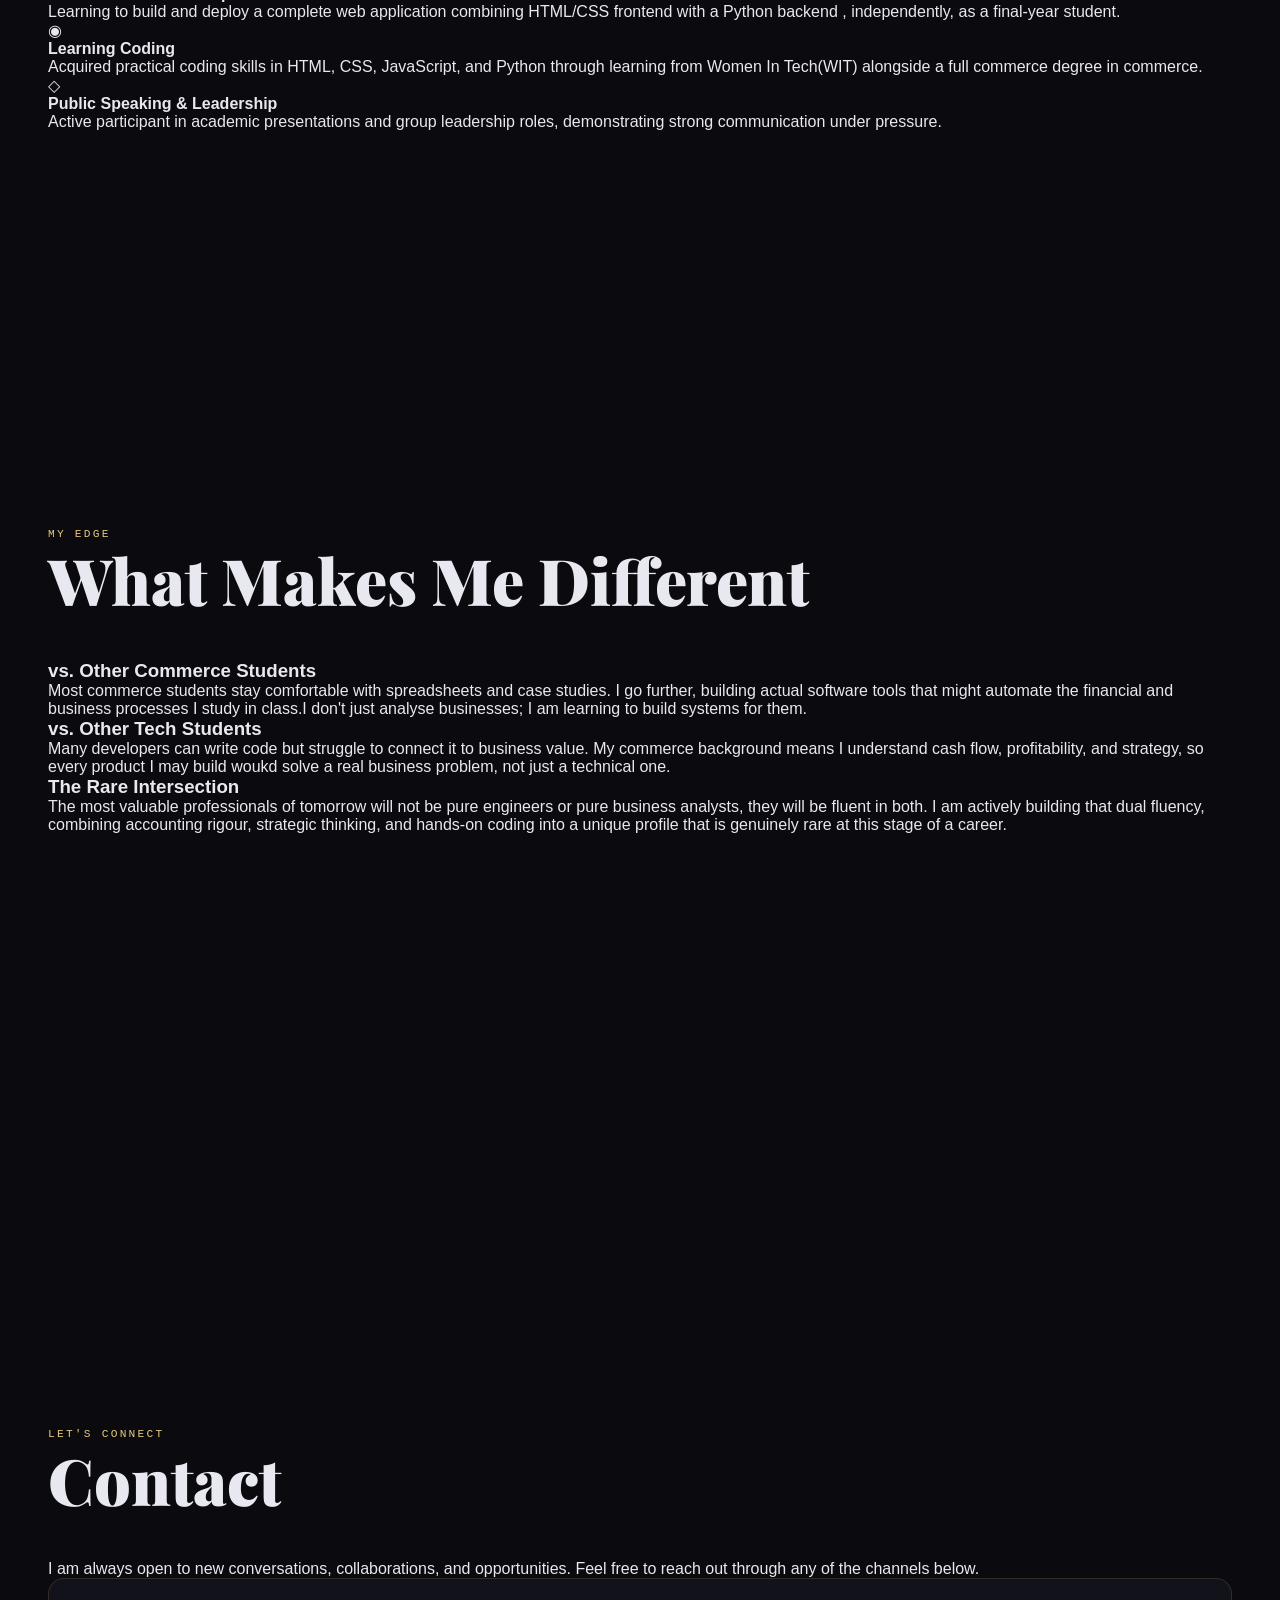
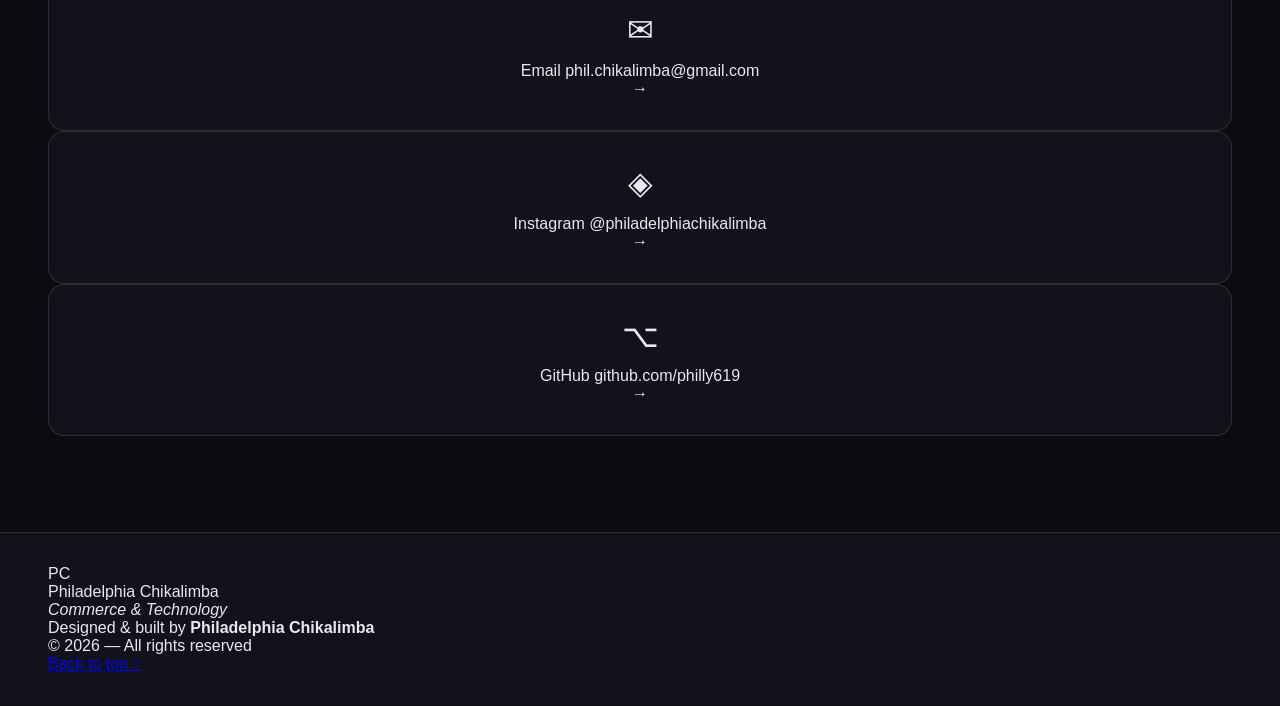
==== commit 87214453: "Revise content for clarity and accuracy Updated various sections for clarity and accuracy, including" ====
--- a/Index.html
+++ b/Index.html
@@ -64,7 +64,7 @@
       <div class="skill-card" data-delay="0">
         <div class="skill-icon">◎</div>
         <h3>Attention to Detail</h3>
-        <p>Precision in every task — from financial reports to lines of code, nothing slips through unnoticed.</p>
+        <p>Precision in every task.from financial reports to lines of code, nothing slips through unnoticed.</p>
       </div>
 
       <div class="skill-card" data-delay="1">
@@ -165,20 +165,22 @@
           <div class="timeline-item" data-delay="0">
             <div class="timeline-dot"></div>
             <div class="timeline-content">
-              <span class="timeline-period">2024 — Present</span>
-              <h4>Bachelor of Commerce</h4>
-              <p class="timeline-place">University (Current)</p>
-              <p>Studying core commerce disciplines including accounting, finance, business law, and economics — while simultaneously developing technical skills in software development.</p>
+              <span class="timeline-period">2022 —2027 Present</span>
+              <h4>Bachelor of Applied Accounting,Auditing and Information Systems</h4>
+              <p class="timeline-place">Malawi College of Accountancy</p>
+              <p>Studying core commerce disciplines including accounting, finance, business law, and economics,
+                while simultaneously developing technical skills in software development.</p>
             </div>
           </div>
 
           <div class="timeline-item" data-delay="1">
             <div class="timeline-dot"></div>
             <div class="timeline-content">
-              <span class="timeline-period">2019 — 2023</span>
+              <span class="timeline-period">2017 — 2021</span>
               <h4>Malawi School Certificate of Education (MSCE)</h4>
-              <p class="timeline-place">Secondary School</p>
-              <p>Completed secondary education with a strong performance in mathematics, business studies, and sciences — building the foundation for commerce and technology.</p>
+              <p class="timeline-place">Chichiri Secondary School</p>
+              <p>Completed secondary education with a strong performance in mathematics, social studies, and sciences,
+                building the foundation for commerce and technology.</p>
             </div>
           </div>
 
@@ -195,24 +197,18 @@
           <div class="ach-badge" data-delay="0">
             <div class="ach-badge-icon">★</div>
             <div class="ach-badge-text">
-              <h4>Full-Stack Web Development</h4>
-              <p>Built and deployed a complete web application combining HTML/CSS frontend with a Python backend — independently, as a first-year student.</p>
-            </div>
-          </div>
-
-          <div class="ach-badge" data-delay="1">
-            <div class="ach-badge-icon">◈</div>
-            <div class="ach-badge-text">
-              <h4>Database Design &amp; SQL</h4>
-              <p>Designed a normalised relational database for a real business use case, including ER diagrams, table relationships, and optimised queries.</p>
+              <h4>Student in Web Development</h4>
+              <p>Learning to build and deploy a complete web application combining HTML/CSS frontend with a Python backend ,
+                independently, as a final-year student.</p>
             </div>
           </div>
 
           <div class="ach-badge" data-delay="2">
             <div class="ach-badge-icon">◉</div>
             <div class="ach-badge-text">
-              <h4>Self-Taught Coding</h4>
-              <p>Acquired practical coding skills in HTML, CSS, JavaScript, and Python through self-directed learning alongside a full commerce degree.</p>
+              <h4>Learning Coding</h4>
+              <p>Acquired practical coding skills in HTML, CSS, JavaScript, and Python through learning from Women In Tech(WIT)
+                alongside a full commerce degree in commerce.</p>
             </div>
           </div>
 
@@ -239,21 +235,27 @@
       <div class="difference-card highlight">
         <h3>vs. Other Commerce Students</h3>
         <p>
-          Most commerce students stay comfortable with spreadsheets and case studies. I go further — building actual software tools that automate the financial and business processes I study in class. I don't just analyse businesses; I build systems for them.
+          Most commerce students stay comfortable with spreadsheets and case studies. 
+          I go further, building actual software tools that might automate the financial and business processes 
+          I study in class.I don't just analyse businesses; I am learning to build systems for them.
         </p>
       </div>
 
       <div class="difference-card">
         <h3>vs. Other Tech Students</h3>
         <p>
-          Many developers can write code but struggle to connect it to business value. My commerce background means I understand cash flow, profitability, and strategy — so every product I build solves a real business problem, not just a technical one.
+          Many developers can write code but struggle to connect it to business value.
+          My commerce background means I understand cash flow, profitability, and strategy,
+          so every product I may build woukd solve a real business problem, not just a technical one.
         </p>
       </div>
 
       <div class="difference-card full-width">
         <h3>The Rare Intersection</h3>
         <p>
-          The most valuable professionals of tomorrow will not be pure engineers or pure business analysts — they will be fluent in both. I am actively building that dual fluency, combining accounting rigour, strategic thinking, and hands-on coding into a unique profile that is genuinely rare at this stage of a career.
+          The most valuable professionals of tomorrow will not be pure engineers or pure business analysts,
+          they will be fluent in both. I am actively building that dual fluency, combining accounting rigour,
+          strategic thinking, and hands-on coding into a unique profile that is genuinely rare at this stage of a career.
         </p>
       </div>
 
@@ -264,7 +266,8 @@
   <section id="contact" class="section contact-section">
     <div class="section-label">Let's Connect</div>
     <h2 class="section-title">Contact</h2>
-    <p class="contact-intro">I am always open to new conversations, collaborations, and opportunities. Feel free to reach out through any of the channels below.</p>
+    <p class="contact-intro">I am always open to new conversations, collaborations, and opportunities. 
+      Feel free to reach out through any of the channels below.</p>
     <div class="contact-links">
 
       <a href="mailto:phil.chikalimba@gmail.com" class="contact-card" id="email-card">
